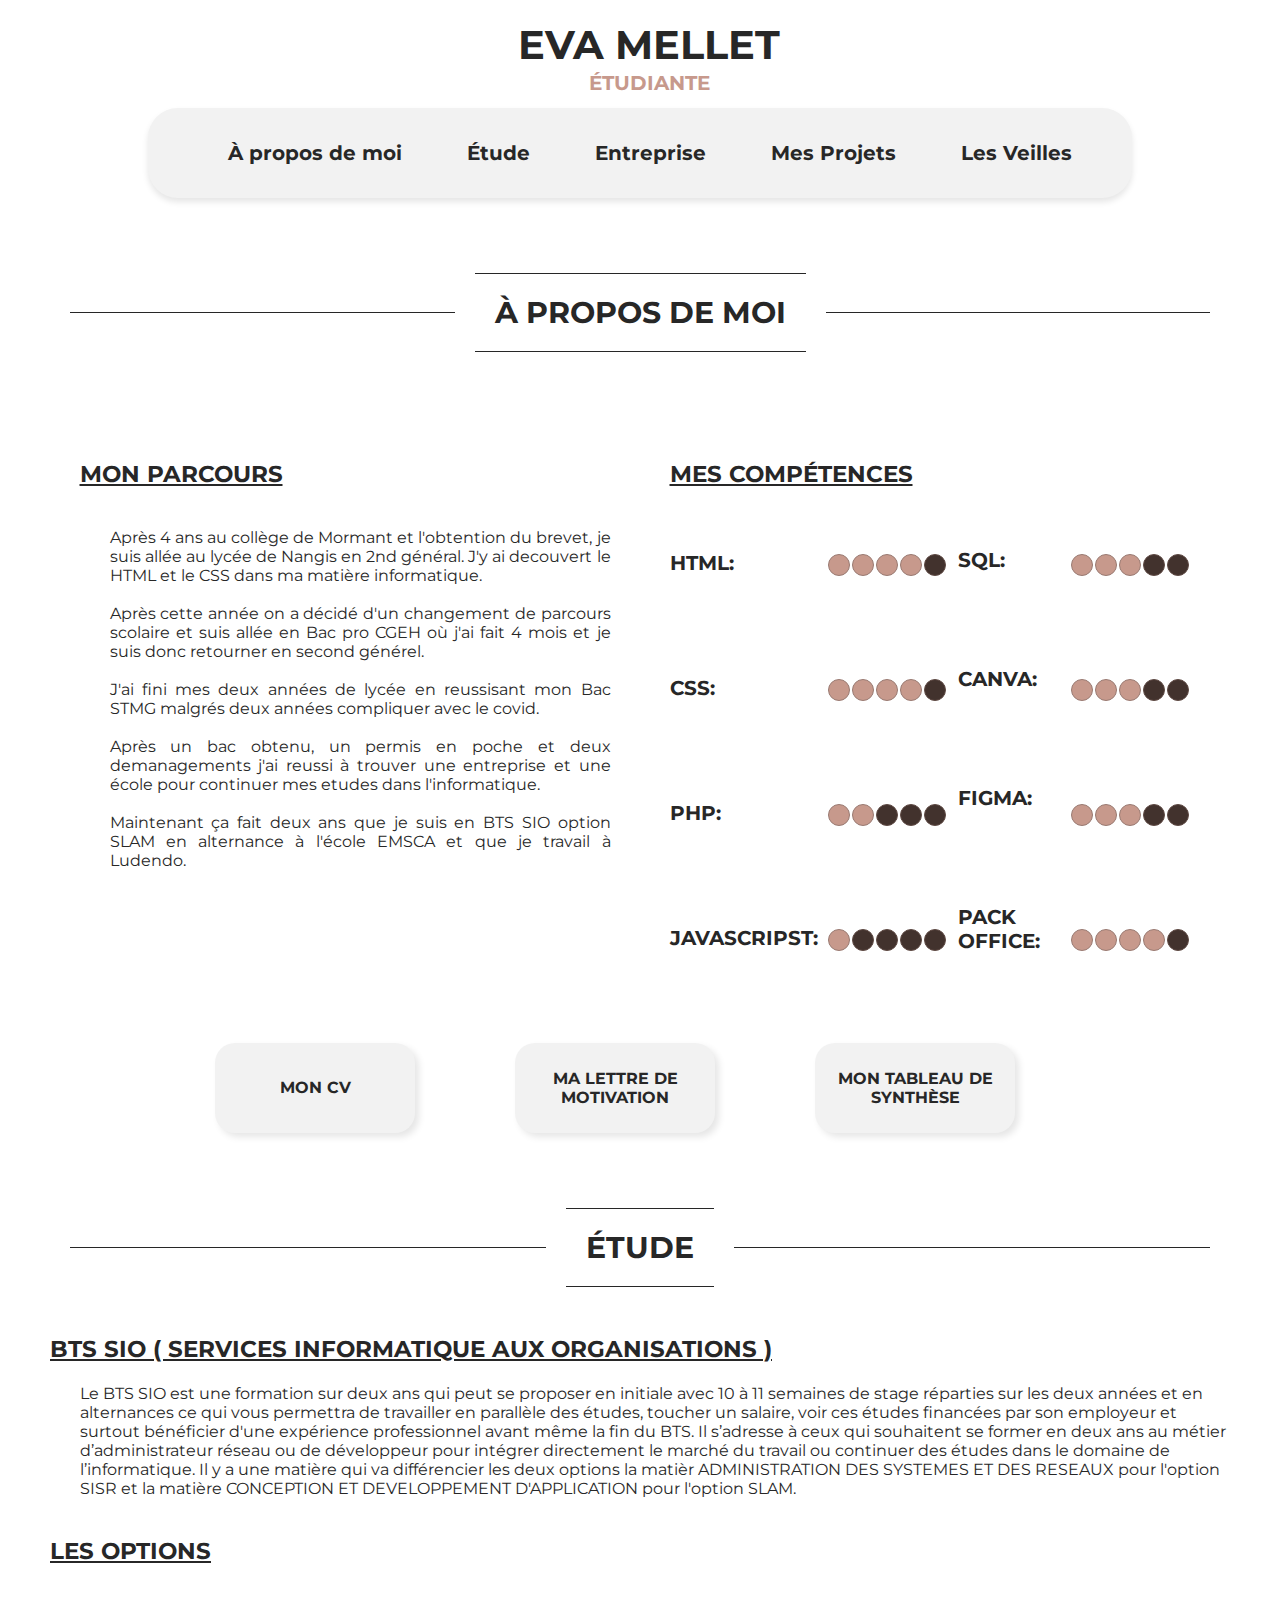
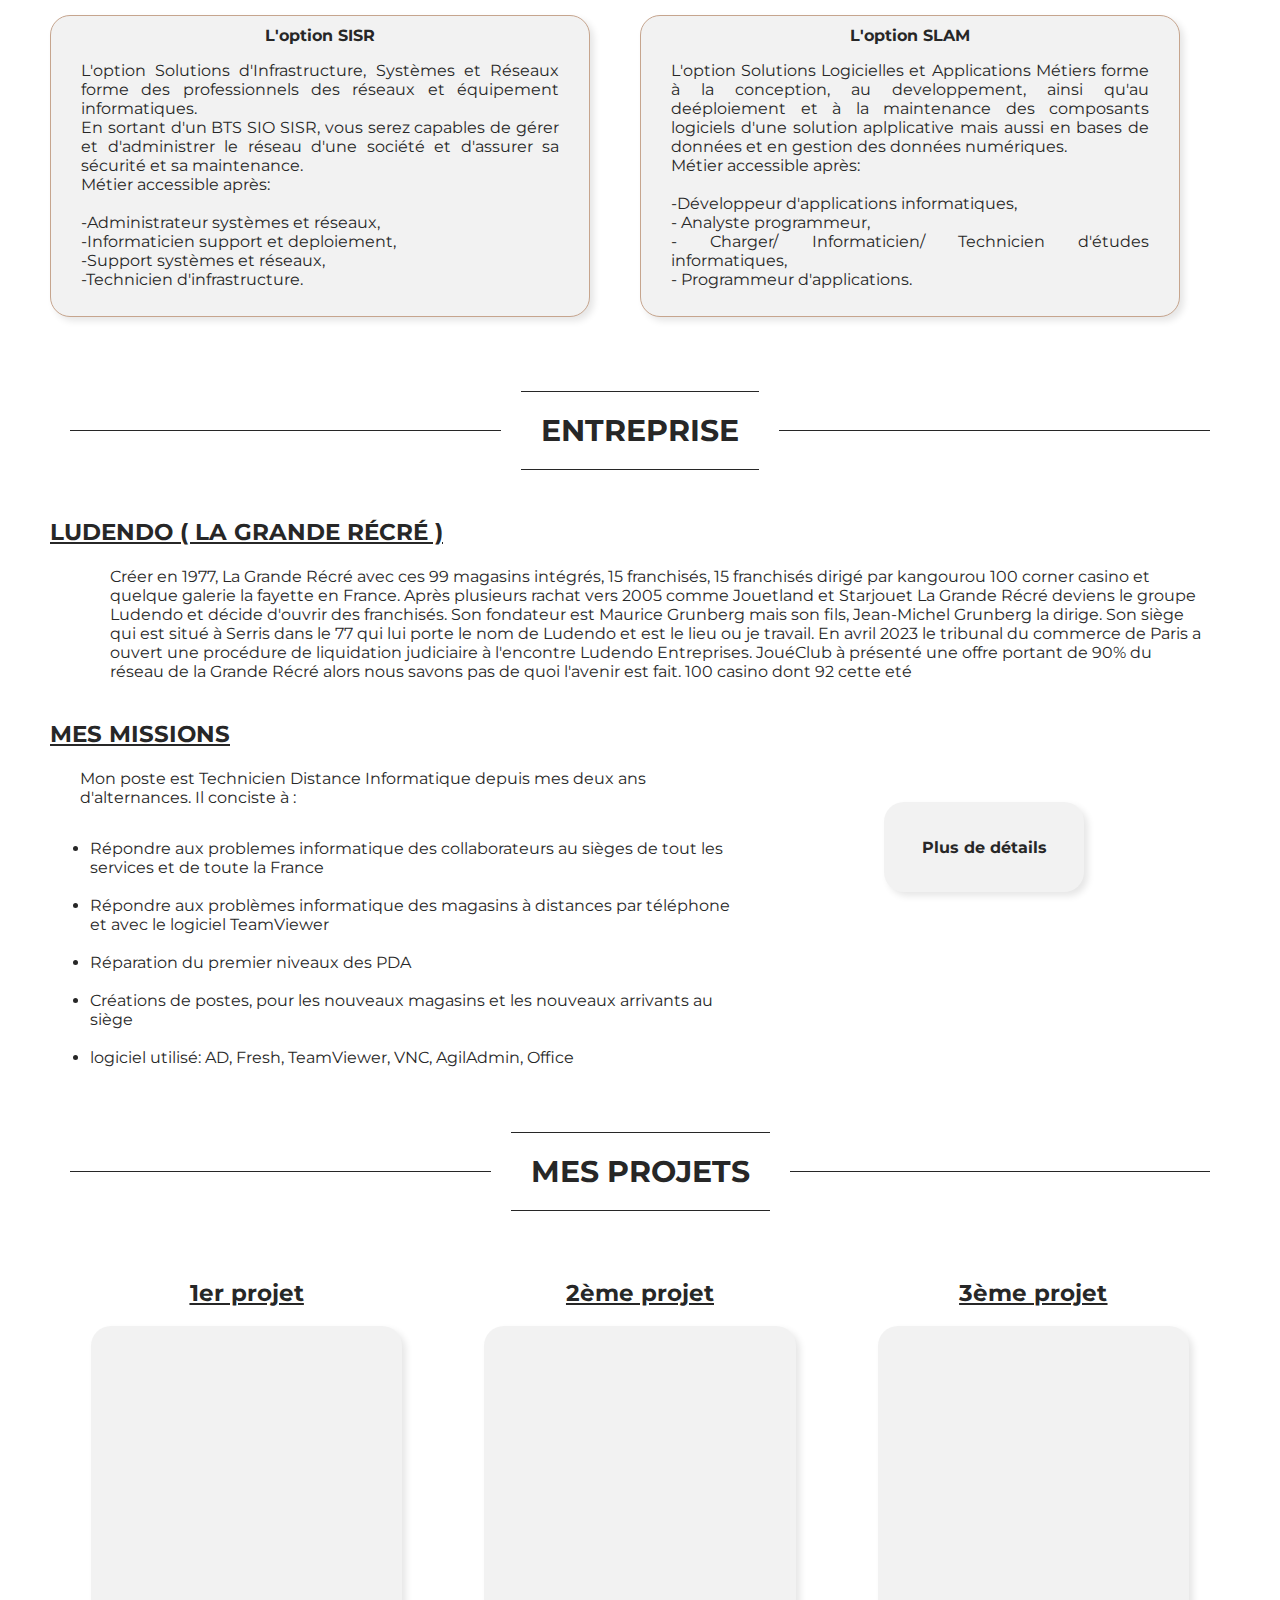
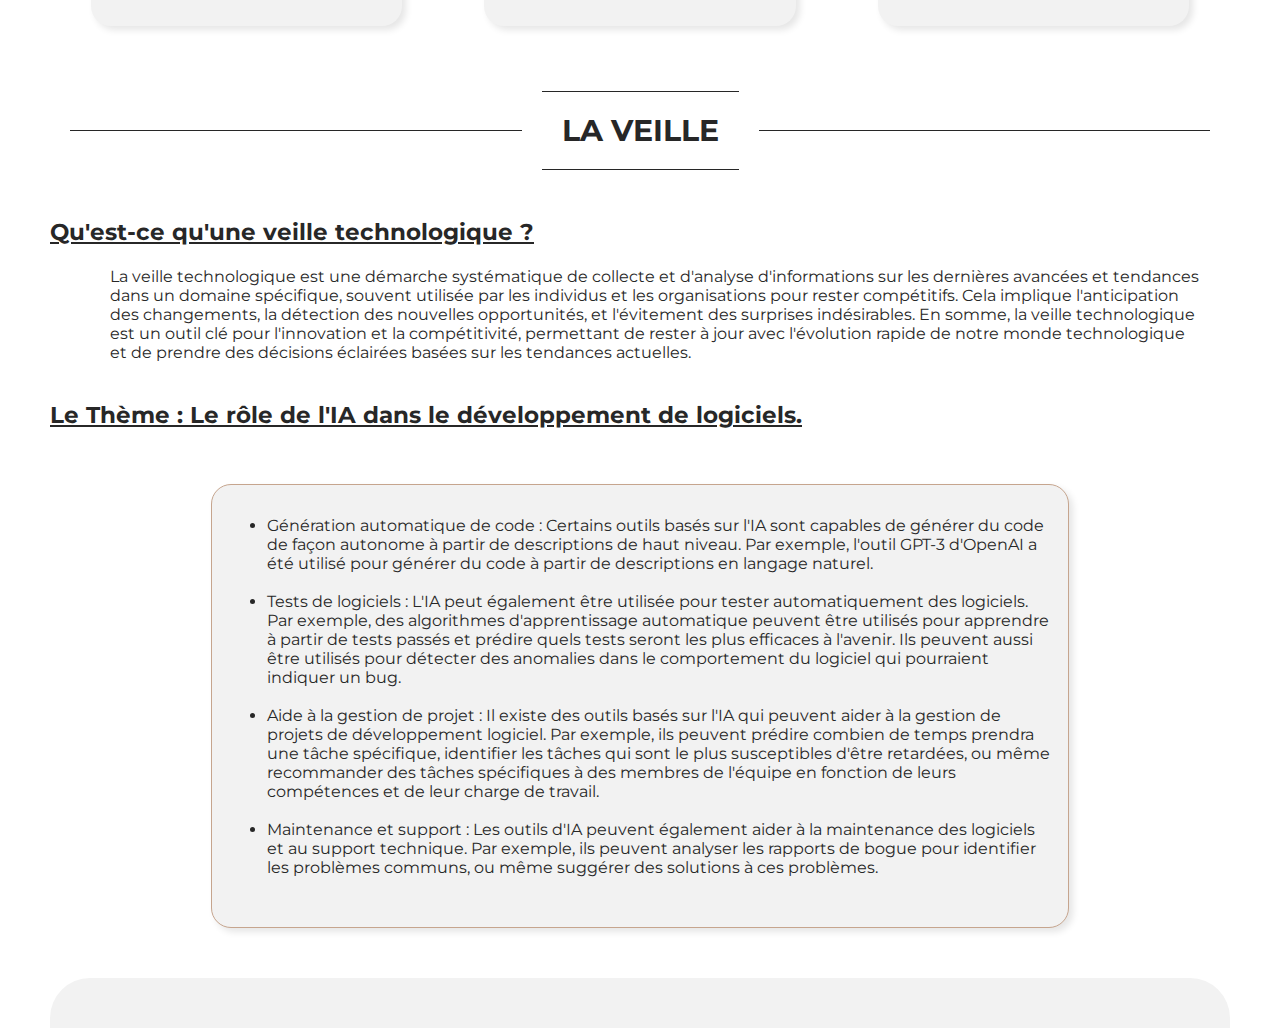
==== index.html @ e9e71e13 "Portfolio" ====
<!DOCTYPE html>
<html lang="en">
<head>
    <meta charset="UTF-8">
    <meta http-equiv="X-UA-Compatible" content="IE=edge">
    <meta name="viewport" content="width=device-width, initial-scale=1.0">
    <link rel="stylesheet" href="css/styles.css">
    <link href="https://fonts.googleapis.com/css2?family=Montserrat&display=swap" rel="stylesheet">
    <title>Portfolio Eva Mellet</title>
</head>
<!-- Mon Header -->
<header>
    
    <div class="pourmaider">
        <div class="imgheader">
            <img class="home" src="Images/imageblanche.png">
        </div>
        <div class="titreheader"> 
            <h1>EVA MELLET</h1>
            <h4>&#201TUDIANTE</h4>
        </div>
        <!-- barre de recherche que je vais surement supprimer 
        <div class="tourbarrederecherche">
            <div class="barrederechercheheader">
                <input type = "text" placeholder="RECHERCHER">
                <button type = "submit" src="images/loupe-noir.png" alt="rechercher"></button>
            </div>
        </div>-->
    </div>

 <!-- NAVIGATION -->
    <nav class="boxnavigation">
        <ul>
            <li><a href="#aproposdemoi">&#192 propos de moi</a></li>
            <li><a href="#etude">&#201tude</a></li>
            <li><a href="#entreprise">Entreprise</a></li>
            <li><a href="#mesprojet">Mes Projets</a></li>
            <li><a href="#veille">Les Veilles</a></li>
        </ul>
    </nav>

</header>

<body>

 <!-- A PROPOS DE MOI -->
     <div class="tache1">
     </div>
    <div class="aproposdemoi" id="aproposdemoi">
        <div class="titreapropos">
            <div class="title-line"></div>
                <h2>&#192 PROPOS DE MOI</h2>
            <div class="title-line"></div>
        </div>
        
        <div class="jesaispas">
            <div class="monparcours">
                <h3>MON PARCOURS</h3>
                <p><br>
                   Après 4 ans au collège de Mormant et l'obtention du brevet, je suis allée au lycée de Nangis en 2nd général. J'y ai decouvert le HTML et le CSS dans ma matière informatique. <br><br>
                   Après cette année on a décidé d'un changement de parcours scolaire et suis allée en Bac pro CGEH où j'ai fait 4 mois et je suis donc retourner en second générel. <br><br>
                   J'ai fini mes deux années de lycée en reussisant mon Bac STMG malgrés deux années compliquer avec le covid. <br><br> Après un bac obtenu, un permis en poche et deux demanagements 
                   j'ai reussi à trouver une entreprise et une école pour continuer mes etudes dans l'informatique. <br><br>
                   Maintenant ça fait deux ans que je suis en BTS SIO option SLAM en alternance à l'école EMSCA et que je travail à Ludendo. <br> <br> 
                </p>
            </div>
            <div class="mescompetences">
                <h3>MES COMP&#201TENCES</h3>
                <div class="mescompetencespoints">
                    <div class="boxrouge">
                        <div class="boxtextecompetence">
                            <div class="boxnomcompetences">
                                <h3>HTML:</h3>
                            </div>  
                            <div class="boxnomcompetences">
                                <h3>CSS:</h3>
                            </div>
                            <div class="boxnomcompetences">
                                <h3>PHP:</h3>
                            </div>
                            <div class="boxnomcompetences">
                                <h3>JAVASCRIPST:</h3>
                            </div>
                        </div>
                        <div class="lesptitspoints">
                            <div class="labarre">
                                <div class="empty"></div>
                                <div class="empty"></div>
                                <div class="empty"></div>
                                <div class="empty"></div>
                                <div class="filled"></div>
                            </div>
                            <div class="labarre">
                                <div class="empty"></div>
                                <div class="empty"></div>
                                <div class="empty"></div>
                                <div class="empty"></div>
                                <div class="filled"></div>
                            </div>
                            <div class="labarre">
                                <div class="empty"></div>
                                <div class="empty"></div>
                                <div class="filled"></div>
                                <div class="filled"></div>
                                <div class="filled"></div>
                            </div>
                            <div class="labarre">
                                <div class="empty"></div>
                                <div class="filled"></div>
                                <div class="filled"></div>
                                <div class="filled"></div>
                                <div class="filled"></div>
                            </div>
                        </div>
                    </div>
                    <div class="boxrouge">
                        <div class="boxtextecompetence">
                            <div class="boxnomcompetences">
                                <h3>SQL:</h3>
                            </div>  
                            <div class="boxnomcompetences">
                                <h3>CANVA:</h3>
                            </div>
                            <div class="boxnomcompetences">
                                <h3>FIGMA:</h3>
                            </div>
                            <div class="boxnomcompetences">
                                <h3>PACK OFFICE:</h3>
                            </div>
                        </div>
                        <div class="lesptitspoints">
                            <div class="labarre">
                                <div class="empty"></div>
                                <div class="empty"></div>
                                <div class="empty"></div>
                                <div class="filled"></div>
                                <div class="filled"></div>
                            </div>
                            <div class="labarre">
                                <div class="empty"></div>
                                <div class="empty"></div>
                                <div class="empty"></div>
                                <div class="filled"></div>
                                <div class="filled"></div>
                            </div>
                            <div class="labarre">
                                <div class="empty"></div>
                                <div class="empty"></div>
                                <div class="empty"></div>
                                <div class="filled"></div>
                                <div class="filled"></div>
                            </div>
                            <div class="labarre">
                                <div class="empty"></div>
                                <div class="empty"></div>
                                <div class="empty"></div>
                                <div class="empty"></div>
                                <div class="filled"></div>
                            </div>
                        </div>
                    </div>
                </div>
            </div>
        </div>
        <div class="bonus">
            <div class="moncv">
                <a href="Liens/CV.pdf" target="_blank">MON CV</a>
            </div>
            <div class="lettredemotivation">
                <a href="Liens/Lettredemotivation.pdf" target="_blank">MA LETTRE DE MOTIVATION</a>
            </div>
            <div class="tableaudesynthese">
                <a href="Liens/tableau_de_synthese_eva_mellet.pdf" target="_blank">MON TABLEAU DE SYNTH&#200SE</a>
            </div>
        </div>
    </div>

 <!-- ETUDE -->
    <div class="etude" id="etude">
        <div class="titreecole" >
            <div class="title-line"></div>
                <h2>&#201TUDE</h2>
            <div class="title-line"></div>
        </div>
        <div class="btssio">
            <div class="btssiotexte">
                <h3>BTS SIO ( SERVICES INFORMATIQUE AUX ORGANISATIONS )</h3>
                <p>Le BTS SIO est une formation sur deux ans qui peut se proposer en initiale avec 10 à 11 semaines de stage réparties sur les deux années et en alternances ce qui vous permettra 
                    de travailler en parallèle des études, toucher un salaire, voir ces études financées par son employeur et surtout bénéficier d'une expérience professionnel avant 
                    même la fin du BTS. Il s’adresse à ceux qui souhaitent se former en deux ans au métier d’administrateur réseau ou de développeur pour intégrer directement le marché 
                    du travail ou continuer des études dans le domaine de l’informatique. Il y a une matière qui va différencier les deux options la matièr ADMINISTRATION DES SYSTEMES ET DES RESEAUX
                    pour l'option SISR et la matière CONCEPTION ET DEVELOPPEMENT D'APPLICATION pour l'option SLAM. </p> 
            </div>
        
            <h3>LES OPTIONS</h3>
            <div class="lesoptions">
                <div class="option">
                    <a href="#">L'option SISR</a>
                        <p>L'option Solutions d'Infrastructure, Systèmes et Réseaux forme des professionnels des réseaux et équipement informatiques.<br> En sortant d'un BTS SIO SISR, 
                        vous serez capables de gérer et d'administrer le réseau d'une société et d'assurer sa sécurité et sa maintenance. <br>
                        Métier accessible après: <br> <br> -Administrateur systèmes et réseaux,<br> -Informaticien support et deploiement, <br>-Support systèmes et réseaux, <br>-Technicien d'infrastructure.</p>
                </div>
                <div class="option">
                    <a href="#">L'option SLAM</a>
                        <p>L'option Solutions Logicielles et Applications Métiers forme à la conception, au developpement, ainsi qu'au deéploiement et à la maintenance des composants logiciels
                            d'une solution aplplicative mais aussi en bases de données et en gestion des données numériques. <br>
                            Métier accessible après: <br> <br> -Développeur d'applications informatiques, <br> - Analyste programmeur, <br> - Charger/ Informaticien/ Technicien d'études informatiques, 
                            <br> - Programmeur d'applications. <br>
                        </p>
                </div>
            </div>
        </div>
    </div>

 <!-- ENTREPRISE -->
    <div class="entreprise" id="entreprise">
        <div class="titreentreprise">
            <div class="title-line"></div>
                <h2>ENTREPRISE</h2>
            <div class="title-line"></div>
        </div>
        <div class="presentationentreprise">
            <h3>LUDENDO  <a href="#">( LA GRANDE R&#201CR&#201 )</a></h3>
            <div class="pourp">
                <p>Créer en 1977, La Grande Récré  avec ces 99 magasins intégrés, 15 franchisés, 15 franchisés dirigé par kangourou 100 corner casino et quelque galerie la fayette en France. Après plusieurs rachat vers 2005 comme Jouetland et Starjouet
                    La Grande Récré deviens le groupe Ludendo et décide d'ouvrir des franchisés. Son fondateur est Maurice Grunberg mais son fils, Jean-Michel Grunberg la dirige. 
                    Son siège qui est situé à Serris dans le 77 qui lui porte le nom de Ludendo et est le lieu ou je travail. En avril 2023 le tribunal du commerce de Paris a ouvert une procédure
                    de liquidation judiciaire à l'encontre Ludendo Entreprises. JouéClub à présenté une offre portant de 90% du réseau de la Grande Récré alors nous savons pas de quoi l'avenir est fait.
                    100 casino dont 92 cette eté
                    </p>
            </div>
            <div class="missions">
                <div class="ecrit">
                    <h3> MES MISSIONS </h3>
                    <P> Mon poste est Technicien Distance Informatique depuis mes deux ans d'alternances. Il conciste à : </P>
                    <ul>
                        <li>Répondre aux problemes informatique des collaborateurs au sièges de tout les services et de toute la France</li><br>
                        <li>Répondre aux problèmes informatique des magasins à distances par téléphone et avec le logiciel TeamViewer</li><br>
                        <li>Réparation du premier niveaux des PDA</li><br>
                        <li>Créations de postes, pour les nouveaux magasins et les nouveaux arrivants au siège</li><br>
                        <li>logiciel utilisé: AD, Fresh, TeamViewer, VNC, AgilAdmin, Office </li>
                    </ul>
                </div>
                <div class="documents">
                    <div class="bouton">
                        <a href="#" target="_blank">Plus de détails</a>
                    </div>
                </div>
            </div>
        </div>
    </div>

 <!-- MES PROJETS -->
    <div class="mesprojet" id="mesprojet">
        <div class="titreprojets">
            <div class="title-line"></div>
                <h2>MES PROJETS</h2>
            <div class="title-line"></div>
        </div>
        <!-- mes boites -->
        <div class="mesprojets">
            <div class="premier">
                <div class="texte">
                    <h3>1er projet</h3>
                </div>
                <div class="projet"></div>
            </div>
            <div class="deuxieme">
                <div class="texte">
                    <h3>2ème projet</h3>
                </div>
                <div class="projet"></div>
            </div>
            <div class="troisieme">
                <div class="texte">
                    <h3>3ème projet</h3></div>
                <div class="projet"></div>
            </div>
        </div>
    </div>

 <!-- VEILLE TECHNOLOGIQUE -->
    <div class="veille" id="veille">
        <div class="titreveille">
            <div class="title-line"></div>
                <h2>LA VEILLE</h2>
            <div class="title-line"></div>
        </div>
        <div class="veilletechnologique">
            <h3>Qu'est-ce qu'une veille technologique ? </h3>
            <div class="pourp">
                <p>La veille technologique est une démarche systématique de collecte et d'analyse d'informations sur les dernières avancées et tendances dans un domaine spécifique, souvent 
                    utilisée par les individus et les organisations pour rester compétitifs. Cela implique l'anticipation des changements, la détection des nouvelles opportunités, et l'évitement 
                    des surprises indésirables. En somme, la veille technologique est un outil clé pour l'innovation et la compétitivité, permettant de rester à jour avec l'évolution 
                    rapide de notre monde technologique et de prendre des décisions éclairées basées sur les tendances actuelles.
                </p>
            </div>
            <h3>Le Thème : Le rôle de l'IA dans le développement de logiciels.</h3>
            <div class="meslistes">
                <ul style="list-style: disc">
                    <li>Génération automatique de code : Certains outils basés sur l'IA sont capables de générer du code de façon autonome à partir de descriptions de haut niveau. 
                        Par exemple, l'outil GPT-3 d'OpenAI a été utilisé pour générer du code à partir de descriptions en langage naturel.  </li><br>
                    <li>Tests de logiciels : L'IA peut également être utilisée pour tester automatiquement des logiciels. Par exemple, des algorithmes d'apprentissage automatique peuvent 
                        être utilisés pour apprendre à partir de tests passés et prédire quels tests seront les plus efficaces à l'avenir. Ils peuvent aussi être utilisés pour détecter des 
                        anomalies dans le comportement du logiciel qui pourraient indiquer un bug.</li><br>
                    <li>Aide à la gestion de projet : Il existe des outils basés sur l'IA qui peuvent aider à la gestion de projets de développement logiciel. Par exemple, 
                        ils peuvent prédire combien de temps prendra une tâche spécifique, identifier les tâches qui sont le plus susceptibles d'être retardées, ou même recommander des tâches 
                        spécifiques à des membres de l'équipe en fonction de leurs compétences et de leur charge de travail.</li><br>
                    <li>Maintenance et support : Les outils d'IA peuvent également aider à la maintenance des logiciels et au support technique. Par exemple, ils peuvent analyser les 
                        rapports de bogue pour identifier les problèmes communs, ou même suggérer des solutions à ces problèmes.</li><br> 
                </ul>
            </div>
        </div>
    </div>
</body>
<footer>
    <div class="pourlefooter">
        
    </div>
</footer>
</html>
---- css/styles.css ----
body{
    margin-left: 50px;
    margin-right: 50px;
}
html {
    scroll-behavior: smooth;
  }
  
/* HEADER */
header{
    display: flex;
    background-color:white;
    width: 100%;
    height: 15%;
    justify-content: space-between;
    align-items: center;
    flex-direction: column;
}
.pourmaider{
    display: flex;
    flex-direction: row;
    width: 100%;
    height: 80px;
}
.home{
    display: flex;
    width: 50px;
    height: 50px;
    align-items: center;
}
.imgheader{
    display: flex;
    width: 33%;
    height: 100%;
    background-color: white;
    padding-left: 15px;
    align-items: center;
}
.titreheader{
    display: flex;
    width: 33%;
    height: 100%;
    background-color: white;
    justify-content: center;
    align-items: center;
    flex-direction: column;
}
.titreheader h1{
    font-size: 40px;
    color: #272727;
    font-family: 'Montserrat', sans-serif;
    margin-top: 45px;
}
.boxnavigation a{
    font-size: 20px;
    font-family: 'Montserrat', sans-serif;
}

/*BARRE DE RECHERCHE
.tourbarrederecherche{
    display: flex;
    width: 33%;
    background-color: white;
    justify-content: end;
}
.barrederechercheheader{
    display: flex;
    align-items: center;
    background-color: #f2f2f2;
    border-radius: 15px;
    padding: 10px;
    margin: 20px;
    width: 300px;
    height: 25px; 
}
.barrederechercheheader input[type="text"] {
    flex: 1;
    border: none;
    border-radius: 50px;
    padding: 10px;
    margin-right: 10px;
    font-family: 'Montserrat', sans-serif;
}
.barrederechercheheader button[type="submit"] {
    background-image: url(loupe-noir.png);
    background-size: cover;
    border: none;
    color: #fff;
    width: 30px;
    height: 30px;
    cursor: pointer; 
}*/

/* BARRE NAVIGATION*/
.boxnavigation {
    display: flex;
    justify-content: center;
    align-items: center;
    background-color: #f2f2f2;
    border-radius: 30px;
    box-shadow: 0px 4px 6px rgba(0, 0, 0, 0.1);
    padding: 20px;
    height: 50px;
    width: 80%;
    margin: auto;
    margin-top: 20px;
}
.boxnavigation ul {
    list-style: none;
    display: flex;
    justify-content: space-between;
    align-items: center;
    width: 100%;
}  
.boxnavigation li{
    display: inline-block;
    margin-right: 20px;
    position: relative;
}
.boxnavigation a {
    color: #272727;
    text-decoration: none;
    font-weight: bold;
    padding: 10px 20px;
    border-radius: 10px;
    transition: all 0.3s ease;
    font-family: 'Montserrat', sans-serif;
}  
.boxnavigation a:hover {
    background-color: #C6A58E;
    color: #fff;
}
  
/* POUR LE TITRE AVEC LES LIGNES */
.title-line {
    flex: 1;
    height: 1px;
    background-color: #272727;
    margin: 0 20px;
    position: relative;
}

/*EN GENERAL*/
h5{
    display: flex;
    font-size: 15px
}
h4{
    display: flex;
    margin-top: -25px;
    font-size: 20px;
    color:#C7998C ;
    font-family: 'Montserrat', sans-serif;
}
h3{
    font-size: 23px;
    margin-bottom: 5px;
    text-decoration: underline;
    color: #272727;
    font-family: 'Montserrat', sans-serif;
}
h2 {
    font-size: 30px;
    font-weight: bold;
    text-align: center;
    border-top: 1.5px solid #272727;
    border-bottom: 1.5px solid #272727;
    padding: 20px;
    color: #272727;
    font-family: 'Montserrat', sans-serif;
}
p {
    display: flex;
    color: #272727;
    margin-left: 30px;
    font-family: 'Montserrat', sans-serif;
}

ul{
    display: flex;
    color: #272727;
    font-family: 'Montserrat', sans-serif;    
    list-style: disc;

}
/*A Propos de moi*/
.jesaispas{
    display: flex;
    justify-content: space-around;
    margin-top: 60px;
}
.titreapropos {
    display: flex;
    background-color: rgb(255, 255, 255);
    flex-direction: row;
    justify-content: center;
    align-items: center;
    margin-top: 50px;
    margin-bottom: 0px;
}
.monparcours{
    display: flex;
    background-color: rgb(255, 255, 255);
    flex-direction: column;
    width: 45%;
    text-align: justify;
}
/*MES COMPETENCES*/
.mescompetences{
    display: flex;
    background-color: rgb(255, 255, 255);
    flex-direction: column;
    width: 45%;
}
.mescompetencespoints{
    display: flex;
    flex-direction: row;
    background-color: white;
}
.boxrouge {
    display: flex;  
    background-color: white;
    width: 80%;
    height: 500px;
    justify-content: center;
    flex-direction: row;
}
.boxtextecompetence{
    display: flex;
    background-color: white;
    flex-direction: column;
    justify-content: space-around;
}
.boxnomcompetences{
    display: flex;
    background-color: rgb(255, 255, 255);    
}
.boxnomcompetences h3{
    display: flex;
    font-size: 20px;
    text-decoration: none;
}
.lesptitspoints {
    display: flex;
    background-color: white;
    flex-direction: column;
    justify-content: space-around;
    margin-left: 10px;

}
.labarre{
    display: flex;
    background-color: white;  
    padding-top: 20px;
    padding-right: 10px;
}
.empty{
    width: 20px;
    height: 20px;
    border-radius: 50%;
    background-color: #C7998C;
    border: #997a72 solid 1px;
    margin-right: 2px;
}
.filled {
    width: 20px;
    height: 20px;
    border-radius: 50%;
    background-color: #42322d;
    border: #5f4a44 solid 1px;
    margin-right: 2px;
}
  
/* Mon CV et Ma Lettre de motivation */
.bonus{
    display: flex;
    background-color: white;
    justify-content: center;
    margin-top: 50px;
}
.bonus a{
    display: flex;
    text-decoration: none;
    color: #272727;
    font-weight: bold;
    font-family: 'Montserrat', sans-serif;
}
.moncv{
    display: flex;
    background-color:#f2f2f2 ;
    width: 200px;
    height: 90px;
    border-radius: 20px;    
    justify-content: center;
    align-items: center;
    margin-right: 50px;
    transition: all 0.2s ease;
    box-shadow: 4px 4px 7px rgba(0, 0, 0, 0.1);
}
.moncv:hover{
    border: #C6A58E solid 4px;
    box-sizing: border-box;
}
.lettredemotivation{
    display: flex;
    background-color:#f2f2f2 ;
    width: 200px;
    height: 90px;
    border-radius: 20px;    
    text-align: center;
    align-items: center;
    margin-left: 50px;
    margin-right: 50px;
    transition: all 0.2s ease;
    box-shadow: 4px 4px 7px rgba(0, 0, 0, 0.1);

}
.lettredemotivation:hover{
    border: #C6A58E solid 4px;
    box-sizing: border-box;
}
.tableaudesynthese{
    display: flex;
    background-color:#f2f2f2 ;
    width: 200px;
    height: 90px;
    border-radius: 20px;    
    text-align: center;
    align-items: center;
    margin-left: 50px;
    margin-right: 50px;
    transition: all 0.2s ease;
    box-shadow: 4px 4px 7px rgba(0, 0, 0, 0.1);

}
.tableaudesynthese:hover{
    border: #C6A58E solid 4px;
    box-sizing: border-box;
}

/*ECOLE*/
.titreecole {
    display: flex;
    background-color: rgb(255, 255, 255);
    flex-direction: row;
    justify-content: center;
    align-items: center;
    margin-top: 50px;
    margin-bottom: 0px;
}
.btssiotexte{
    display: flex;
    background-color: white;
    flex-direction: column;
}
/* Les options du bts sio */
.lesoptions{
    display: flex;
    background-color: white;
    margin-top: 50px;
}
.option{
    display: flex;
    background-color:#f2f2f2 ;
    align-items: center;
    justify-content: center;
    flex-direction: column;
    width: 70%;
    height: 300px;
    border-radius: 20px;    
    margin-right: 50px;
    border: 1px solid #C6A58E;
    box-shadow: 4px 4px 7px rgba(0, 0, 0, 0.1);

}
.option a{
    display: flex;
    text-decoration: none;
    color: #272727;
    font-weight: bold;
    font-family: 'Montserrat', sans-serif;


}
.option p{
    display: flex;
    text-decoration: none;
    text-align: justify;
    margin-right: 30px;
}



/*ENTREPRISE*/
.titreentreprise {
    display: flex;
    background-color: rgb(255, 255, 255);
    flex-direction: row;
    justify-content: center;
    align-items: center;
    margin-top: 50px;
    margin-bottom: 0px;
}

.titreentreprise a{
    display: flex;
}
.presentationentreprise{
    display: flex;
    background-color: white;
    flex-direction: column;
}
.presentationentreprise ul{
    display: flex;
    flex-direction: column;
}
.presentationentreprise a{
    text-decoration: none;
    color: #272727;
    font-family: 'Montserrat', sans-serif;


}
.presentationentreprise a:hover{
    text-decoration: underline;
    color:#C6A58E ;
    transition: all 0.3s ease;
}

.missions{
    display: flex;
    background-color: white;
    flex-direction: row;
    height: 300px;
}
.ecrit{
    display: flex;
    background-color: white;
    flex-direction: column;
    width: 70%;
}

.documents{
    display: flex;
    background-color: white;
    width: 50%;
    height: 100%;
    align-items: center;
    justify-content: center;
}
.bouton{
    display: flex;
    background-color: #f2f2f2 ;
    width: 200px;
    height: 90px;
    border-radius: 20px;
    justify-content: center;
    align-items: center;
    box-shadow: 4px 4px 7px rgba(0, 0, 0, 0.1);
}
.bouton a{
    display: flex;
    text-decoration: none;
    color: #272727;
    font-weight: bold;
    font-family: 'Montserrat', sans-serif;
    width: 70%;
    height: 50%;
    border-radius: 10px;
    justify-content: center;
    align-items: center;
}
.bouton a:hover{
    background-color: #C6A58E;
    color: #fff;
}
.pourp a{
    text-decoration: none;
    color: #272727;
    margin-left: 30px;
    font-family: 'Montserrat', sans-serif;

}
.pourp a:hover{
    color:#C6A58E ;
    transition: all 0.3s ease;

}

/* MES PROJETS*/
.titreprojets {
    display: flex;
    background-color: rgb(255, 255, 255);
    flex-direction: row;
    justify-content: center;
    align-items: center;
    margin-top: 110px;
    margin-bottom: 0px;
}
.mesprojets{
    display: flex;
    background-color: white;
    width: 100%; /*largeur*/
    height: 450px;/*hauteur*/
    justify-content: space-around;
    align-items: center;
    margin-top: -20px;
}
.premier{
    display: flex;
    background-color: white;
    width: 33%;
    height: 90%;
    flex-direction: column;
    align-items: center;
    justify-content: center;
    
}
.texte{
    display: flex;
    background-color: white;
    width: 80%;
    height: 60px;
    margin-bottom: 10px;
    justify-content: center;
    font-size: 30px;
    text-decoration:underline ;
    color: #272727;
}
.projet{
    display: flex;
    background-color: #f2f2f2;
    width: 80%;
    height: 300px;
    border-radius: 20px;
    transition: all 0.2s ease;
    box-shadow: 4px 4px 7px rgba(0, 0, 0, 0.1);

}
.projet:hover{
    border: #C6A58E solid 4px;
    box-sizing: border-box;
}
.deuxieme{
    display: flex;
    background-color: white;
    width: 33%;
    height: 90%;
    flex-direction: column;
    align-items: center;
    justify-content: center;
}
.troisieme{
    display: flex;
    background-color: white;
    width: 33%;
    height: 90%;
    flex-direction: column;
    align-items: center;
    justify-content: center;
}


/* MA VEILLE*/
.titreveille {
    display: flex;
    background-color: rgb(255, 255, 255);
    flex-direction: row;
    justify-content: center;
    align-items: center;
    margin-top: px;
    margin-bottom: 0px;
}
.veilletechnologique{
    display: flex;
    flex-direction: column;
}
.pourp{
    display: flex;
    width: 95%;
    margin-left: auto;
    margin-right: auto
}

.meslistes{
    display: flex;
    background-color: #f2f2f2;
    width: 70%;
    border-radius: 20px;
    margin-top: 50px;
    margin-bottom: 50px;
    margin-left: auto;
    margin-right: auto;
    padding: 15px;
    border: 1px solid #C6A58E;
    box-shadow: 4px 4px 7px rgba(0, 0, 0, 0.1);

}

.meslistes ul{
    display: flex;
    flex-direction: column;

}

/*Footer */

.pourlefooter{
    display: flex;
    background-color: #f2f2f2;
    width: 100%;
    height: 50px;
    border-radius: 40px 40px 0% 0%;
}
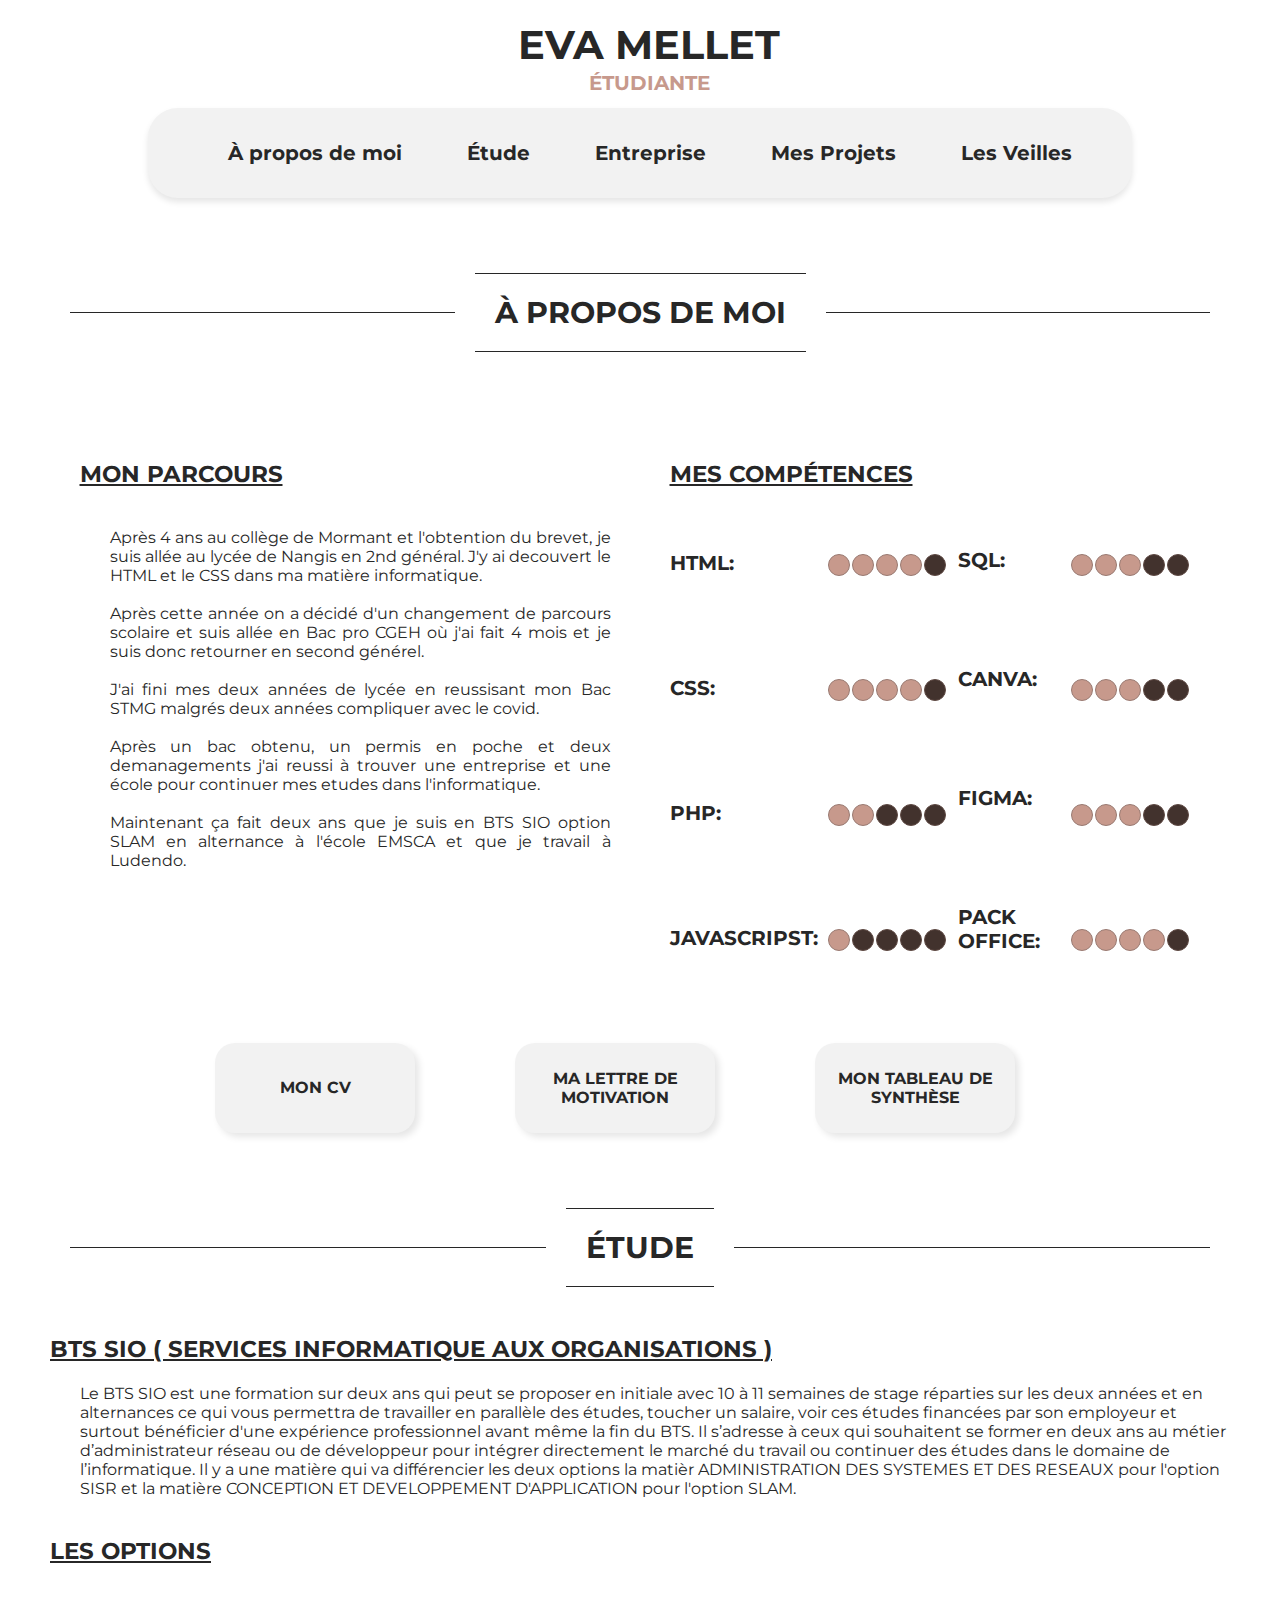
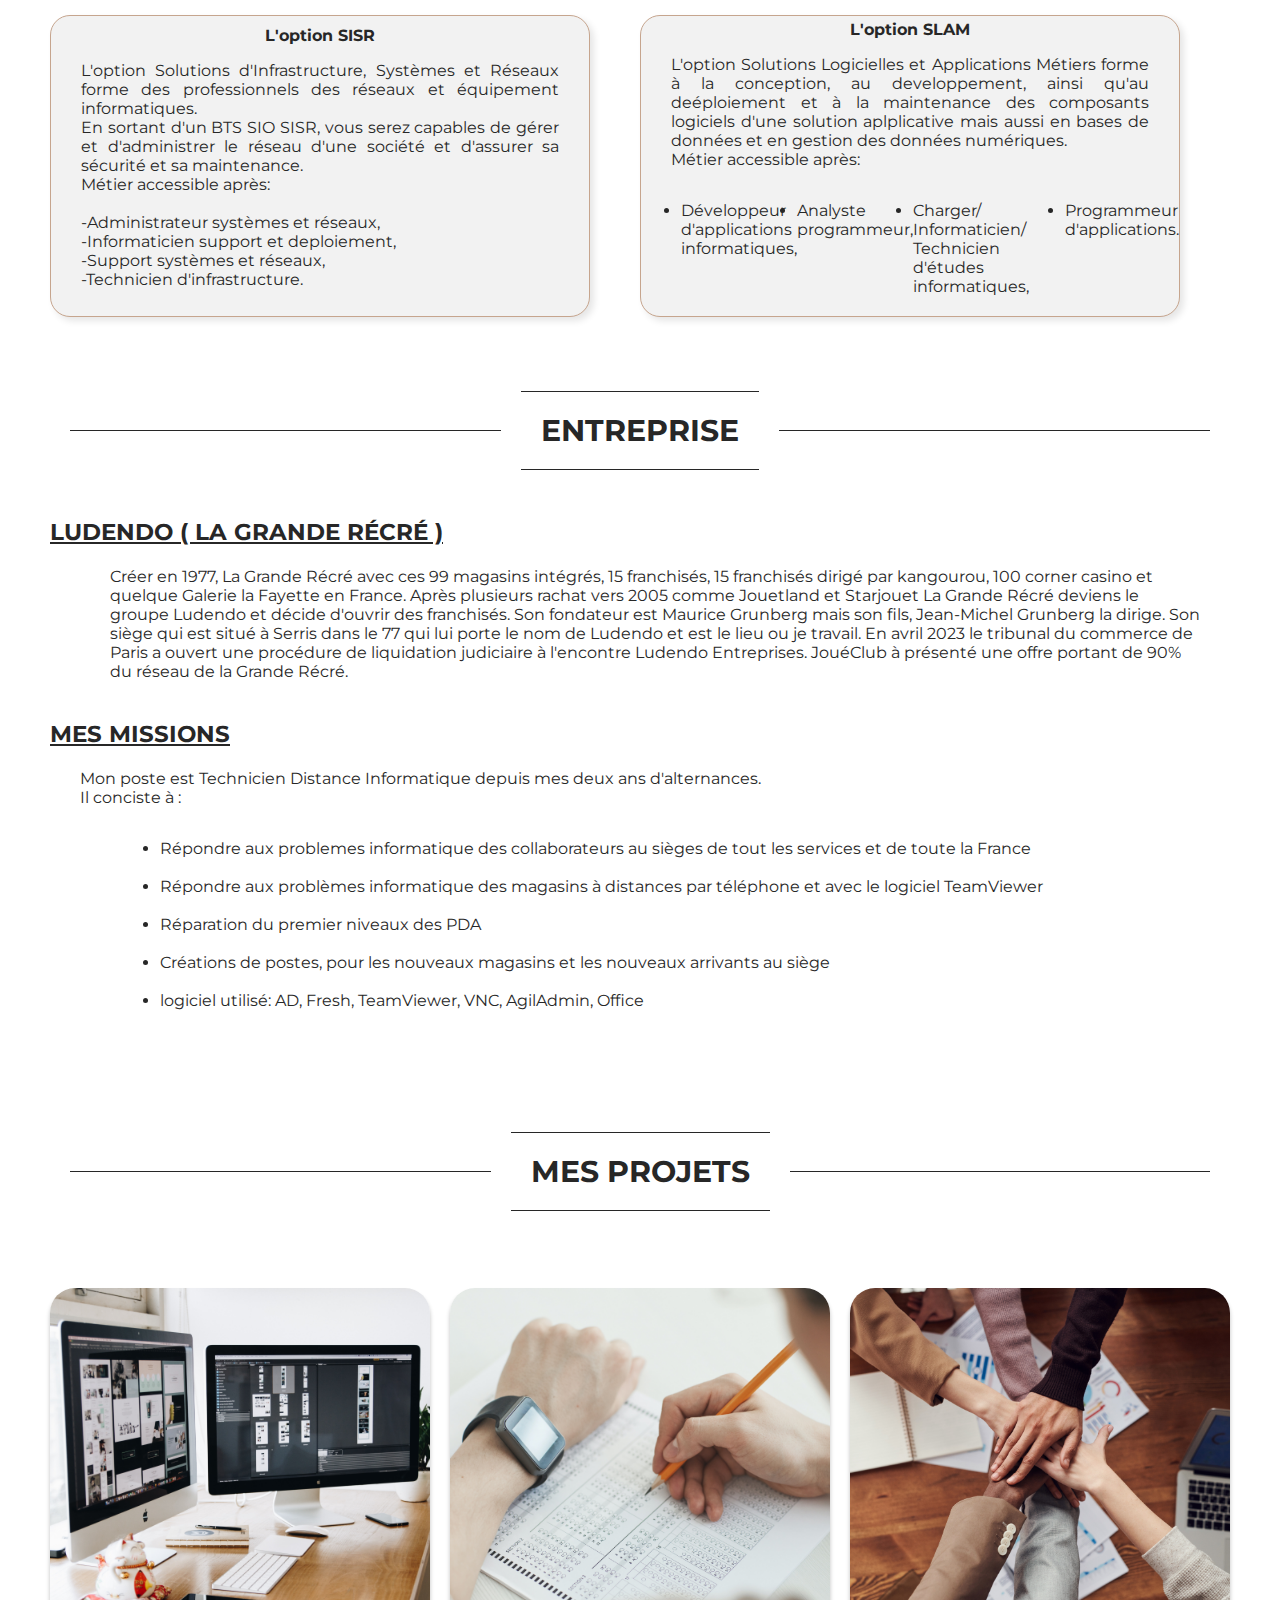
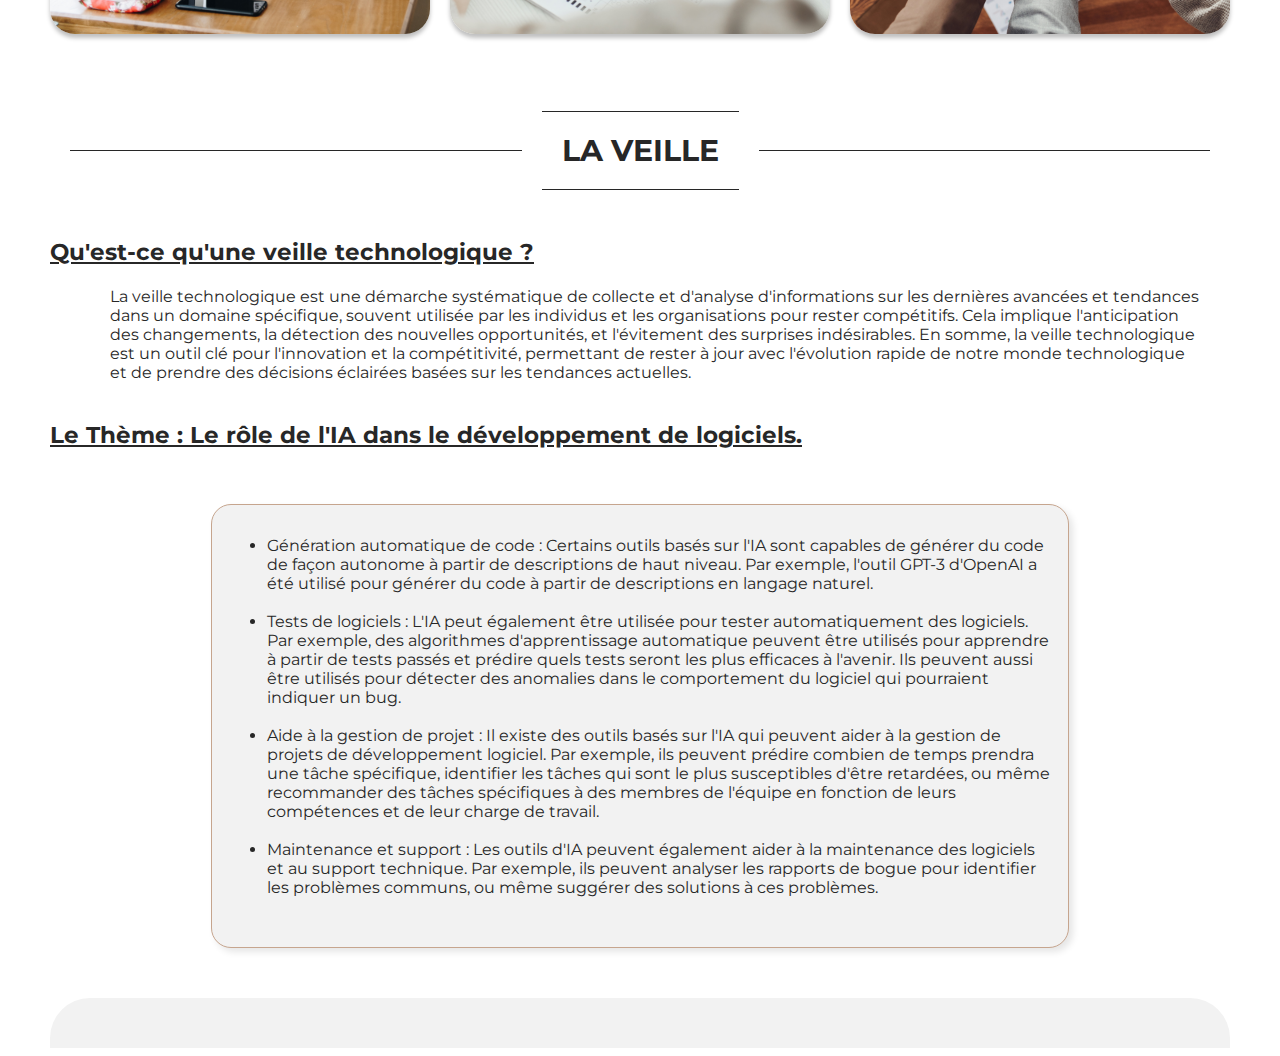
==== commit 6c983267: "Portfolio" ====
--- a/index.html
+++ b/index.html
@@ -203,10 +203,16 @@
                 <div class="option">
                     <a href="#">L'option SLAM</a>
                         <p>L'option Solutions Logicielles et Applications Métiers forme à la conception, au developpement, ainsi qu'au deéploiement et à la maintenance des composants logiciels
-                            d'une solution aplplicative mais aussi en bases de données et en gestion des données numériques. <br>
-                            Métier accessible après: <br> <br> -Développeur d'applications informatiques, <br> - Analyste programmeur, <br> - Charger/ Informaticien/ Technicien d'études informatiques, 
-                            <br> - Programmeur d'applications. <br>
+                            d'une solution aplplicative mais aussi en bases de données et en gestion des données numériques. <br> Métier accessible après: <br>
                         </p>
+                        <div class="optionliste">
+                            <ul>
+                                <li>Développeur d'applications informatiques,</li>
+                                <li>Analyste programmeur,</li>
+                                <li>Charger/ Informaticien/ Technicien d'études informatiques,</li>
+                                <li>Programmeur d'applications. </li>
+                            </ul>
+                        </div>       
                 </div>
             </div>
         </div>
@@ -220,30 +226,26 @@
             <div class="title-line"></div>
         </div>
         <div class="presentationentreprise">
-            <h3>LUDENDO  <a href="#">( LA GRANDE R&#201CR&#201 )</a></h3>
+            <h3>LUDENDO  <a href="https://www.lagranderecre.fr" target="_blank">( LA GRANDE R&#201CR&#201 )</a></h3>
             <div class="pourp">
-                <p>Créer en 1977, La Grande Récré  avec ces 99 magasins intégrés, 15 franchisés, 15 franchisés dirigé par kangourou 100 corner casino et quelque galerie la fayette en France. Après plusieurs rachat vers 2005 comme Jouetland et Starjouet
+                <p>Créer en 1977, La Grande Récré  avec ces 99 magasins intégrés, 15 franchisés, 15 franchisés dirigé par kangourou, 100 corner casino et quelque Galerie la Fayette en France. Après plusieurs rachat vers 2005 comme Jouetland et Starjouet
                     La Grande Récré deviens le groupe Ludendo et décide d'ouvrir des franchisés. Son fondateur est Maurice Grunberg mais son fils, Jean-Michel Grunberg la dirige. 
                     Son siège qui est situé à Serris dans le 77 qui lui porte le nom de Ludendo et est le lieu ou je travail. En avril 2023 le tribunal du commerce de Paris a ouvert une procédure
-                    de liquidation judiciaire à l'encontre Ludendo Entreprises. JouéClub à présenté une offre portant de 90% du réseau de la Grande Récré alors nous savons pas de quoi l'avenir est fait.
-                    100 casino dont 92 cette eté
+                    de liquidation judiciaire à l'encontre Ludendo Entreprises. JouéClub à présenté une offre portant de 90% du réseau de la Grande Récré.
                     </p>
             </div>
             <div class="missions">
                 <div class="ecrit">
                     <h3> MES MISSIONS </h3>
-                    <P> Mon poste est Technicien Distance Informatique depuis mes deux ans d'alternances. Il conciste à : </P>
-                    <ul>
-                        <li>Répondre aux problemes informatique des collaborateurs au sièges de tout les services et de toute la France</li><br>
-                        <li>Répondre aux problèmes informatique des magasins à distances par téléphone et avec le logiciel TeamViewer</li><br>
-                        <li>Réparation du premier niveaux des PDA</li><br>
-                        <li>Créations de postes, pour les nouveaux magasins et les nouveaux arrivants au siège</li><br>
-                        <li>logiciel utilisé: AD, Fresh, TeamViewer, VNC, AgilAdmin, Office </li>
-                    </ul>
-                </div>
-                <div class="documents">
-                    <div class="bouton">
-                        <a href="#" target="_blank">Plus de détails</a>
+                    <P> Mon poste est Technicien Distance Informatique depuis mes deux ans d'alternances. <br>Il conciste à : </P>
+                    <div class="decale">
+                        <ul>
+                            <li>Répondre aux problemes informatique des collaborateurs au sièges de tout les services et de toute la France</li><br>
+                            <li>Répondre aux problèmes informatique des magasins à distances par téléphone et avec le logiciel TeamViewer</li><br>
+                            <li>Réparation du premier niveaux des PDA</li><br>
+                            <li>Créations de postes, pour les nouveaux magasins et les nouveaux arrivants au siège</li><br>
+                            <li>logiciel utilisé: AD, Fresh, TeamViewer, VNC, AgilAdmin, Office </li>
+                        </ul>
                     </div>
                 </div>
             </div>
@@ -251,34 +253,37 @@
     </div>
 
  <!-- MES PROJETS -->
-    <div class="mesprojet" id="mesprojet">
-        <div class="titreprojets">
-            <div class="title-line"></div>
-                <h2>MES PROJETS</h2>
-            <div class="title-line"></div>
-        </div>
-        <!-- mes boites -->
-        <div class="mesprojets">
-            <div class="premier">
-                <div class="texte">
-                    <h3>1er projet</h3>
-                </div>
-                <div class="projet"></div>
-            </div>
-            <div class="deuxieme">
-                <div class="texte">
-                    <h3>2ème projet</h3>
-                </div>
-                <div class="projet"></div>
-            </div>
-            <div class="troisieme">
-                <div class="texte">
-                    <h3>3ème projet</h3></div>
-                <div class="projet"></div>
-            </div>
-        </div>
-    </div>
-
+ <div class="mesprojet" id="mesprojet">
+    <div class="titreprojets">
+        <div class="title-line"></div>
+            <h2>MES PROJETS</h2>
+        <div class="title-line"></div>
+    </div>
+ 
+<div class="pics-container">
+    <div class="pic">
+        <div class="deletebg">
+            <h5>PORTFOLIO</h5>
+            <p>Développement front de mon portfolio</p>
+        </div> 
+        <img src="Images/portfolioimage.jpg" alt="">
+    </div>
+    <div class="pic">
+        <div class="deletebg">
+            <h5>EMQUIZZ</h5>
+            <p>Un quiz sur les langages de programmations</p>
+        </div> 
+        <img src="Images/emquizz.jpg" alt="">
+    </div>
+    <div class="pic">
+        <div class="deletebg">
+            <h5>EMSCA NETWORK</h5>
+            <p>Blog de notre Etablissement</p>
+        </div> 
+        <img src="Images/reaseausocialemsca.jpg" alt="">
+    </div>
+
+</div>
  <!-- VEILLE TECHNOLOGIQUE -->
     <div class="veille" id="veille">
         <div class="titreveille">
@@ -297,7 +302,7 @@
             </div>
             <h3>Le Thème : Le rôle de l'IA dans le développement de logiciels.</h3>
             <div class="meslistes">
-                <ul style="list-style: disc">
+                <ul style="list-style: disc" >
                     <li>Génération automatique de code : Certains outils basés sur l'IA sont capables de générer du code de façon autonome à partir de descriptions de haut niveau. 
                         Par exemple, l'outil GPT-3 d'OpenAI a été utilisé pour générer du code à partir de descriptions en langage naturel.  </li><br>
                     <li>Tests de logiciels : L'IA peut également être utilisée pour tester automatiquement des logiciels. Par exemple, des algorithmes d'apprentissage automatique peuvent 
@@ -312,13 +317,15 @@
             </div>
         </div>
     </div>
+
+
 </body>
 <footer>
     <div class="pourlefooter">
         
     </div>
 </footer>
-</html>
+
  
 
 
@@ -326,4 +333,4 @@
 
 
 
-
+</html>--- a/css/styles.css
+++ b/css/styles.css
@@ -56,40 +56,6 @@
     font-family: 'Montserrat', sans-serif;
 }
 
-/*BARRE DE RECHERCHE
-.tourbarrederecherche{
-    display: flex;
-    width: 33%;
-    background-color: white;
-    justify-content: end;
-}
-.barrederechercheheader{
-    display: flex;
-    align-items: center;
-    background-color: #f2f2f2;
-    border-radius: 15px;
-    padding: 10px;
-    margin: 20px;
-    width: 300px;
-    height: 25px; 
-}
-.barrederechercheheader input[type="text"] {
-    flex: 1;
-    border: none;
-    border-radius: 50px;
-    padding: 10px;
-    margin-right: 10px;
-    font-family: 'Montserrat', sans-serif;
-}
-.barrederechercheheader button[type="submit"] {
-    background-image: url(loupe-noir.png);
-    background-size: cover;
-    border: none;
-    color: #fff;
-    width: 30px;
-    height: 30px;
-    cursor: pointer; 
-}*/
 
 /* BARRE NAVIGATION*/
 .boxnavigation {
@@ -141,10 +107,6 @@
 }
 
 /*EN GENERAL*/
-h5{
-    display: flex;
-    font-size: 15px
-}
 h4{
     display: flex;
     margin-top: -25px;
@@ -418,20 +380,24 @@
     text-decoration: none;
     color: #272727;
     font-family: 'Montserrat', sans-serif;
-
-
 }
 .presentationentreprise a:hover{
     text-decoration: underline;
     color:#C6A58E ;
     transition: all 0.3s ease;
 }
-
 .missions{
     display: flex;
-    background-color: white;
+    background-color: rgb(255, 255, 255);
     flex-direction: row;
     height: 300px;
+}
+.decale{
+    display: flex;
+    background-color: rgb(255, 255, 255);
+    width: 1000px;
+    height: 500px;
+    margin-left: 70px;
 }
 .ecrit{
     display: flex;
@@ -448,32 +414,7 @@
     align-items: center;
     justify-content: center;
 }
-.bouton{
-    display: flex;
-    background-color: #f2f2f2 ;
-    width: 200px;
-    height: 90px;
-    border-radius: 20px;
-    justify-content: center;
-    align-items: center;
-    box-shadow: 4px 4px 7px rgba(0, 0, 0, 0.1);
-}
-.bouton a{
-    display: flex;
-    text-decoration: none;
-    color: #272727;
-    font-weight: bold;
-    font-family: 'Montserrat', sans-serif;
-    width: 70%;
-    height: 50%;
-    border-radius: 10px;
-    justify-content: center;
-    align-items: center;
-}
-.bouton a:hover{
-    background-color: #C6A58E;
-    color: #fff;
-}
+
 .pourp a{
     text-decoration: none;
     color: #272727;
@@ -497,69 +438,77 @@
     margin-top: 110px;
     margin-bottom: 0px;
 }
-.mesprojets{
-    display: flex;
-    background-color: white;
-    width: 100%; /*largeur*/
-    height: 450px;/*hauteur*/
+.pics-container .pic:hover> .deletebg { 
+    opacity: 0.8;
+}
+.deletebg { 
+    width: 100%;
+    height: 100%;
+    display: block;
+    position: absolute;
+    z-index: 1; opacity: 0;
+    background-color: #C6A58E;
+    border-radius: 25px; 
+    transition: all 0.6s;
+
+}
+.deletebq::after {
+    content: '+';
+    position: absolute; 
+    font-size: 25px;
+    top: 50%;
+    left: 50%;
+    color: white;
+    transform: translate(-50%, -50%) rotate (45deg );
+}
+.deletebg h5{
+    display: flex;
+    color: #272727;
+    margin-left: 30px;
+    font-family: 'Montserrat', sans-serif;
+    font-size: 30px;
+    justify-content: center;
+    margin-top: 20%;
+}
+.deletebg p{
+    display: flex;
+    color: #272727;
+    margin-left: 30px;
+    font-family: 'Montserrat', sans-serif;
+    justify-content: center;
+    align-items: center;
+}
+.pic img {
+    width: 100%;
+    height: 100%;
+    border-radius: 25px;
+    box-shadow: 0px 4px 4px rgba(0, 0, 0, 0.25); 
+    object-fit: cover;
+
+}
+.pics-container .pic { 
+    background-color: rgb(255, 255, 255);
+    width: 85%; /*largeur*/
+    height: 77%;
+    cursor: pointer;
+    transition: all 0.35; 
+    position: relative;
+
+}
+.pics-container { 
+    background-color: rgb(255, 255, 255);
+    display: flex;
+    width: 100%;
+    height: 450px;
+    gap: 20px;
     justify-content: space-around;
     align-items: center;
-    margin-top: -20px;
-}
-.premier{
-    display: flex;
-    background-color: white;
-    width: 33%;
-    height: 90%;
-    flex-direction: column;
-    align-items: center;
-    justify-content: center;
-    
-}
-.texte{
-    display: flex;
-    background-color: white;
-    width: 80%;
-    height: 60px;
-    margin-bottom: 10px;
-    justify-content: center;
-    font-size: 30px;
-    text-decoration:underline ;
-    color: #272727;
-}
-.projet{
-    display: flex;
-    background-color: #f2f2f2;
-    width: 80%;
-    height: 300px;
-    border-radius: 20px;
-    transition: all 0.2s ease;
-    box-shadow: 4px 4px 7px rgba(0, 0, 0, 0.1);
-
-}
-.projet:hover{
-    border: #C6A58E solid 4px;
-    box-sizing: border-box;
-}
-.deuxieme{
-    display: flex;
-    background-color: white;
-    width: 33%;
-    height: 90%;
-    flex-direction: column;
-    align-items: center;
-    justify-content: center;
-}
-.troisieme{
-    display: flex;
-    background-color: white;
-    width: 33%;
-    height: 90%;
-    flex-direction: column;
-    align-items: center;
-    justify-content: center;
-}
-
+    justify-content: center;
+}
+.pics-container pic:hover {
+    transform: translated(Opx, 0px,Opx) scale3d(1.2, 1.2, 1) rotate(0deg) rotateY (Odeg) rotateZ(0deg) skew (Odeg, Odeg) ;
+    transform-style: preserve-3d;
+}
 
 /* MA VEILLE*/
 .titreveille {
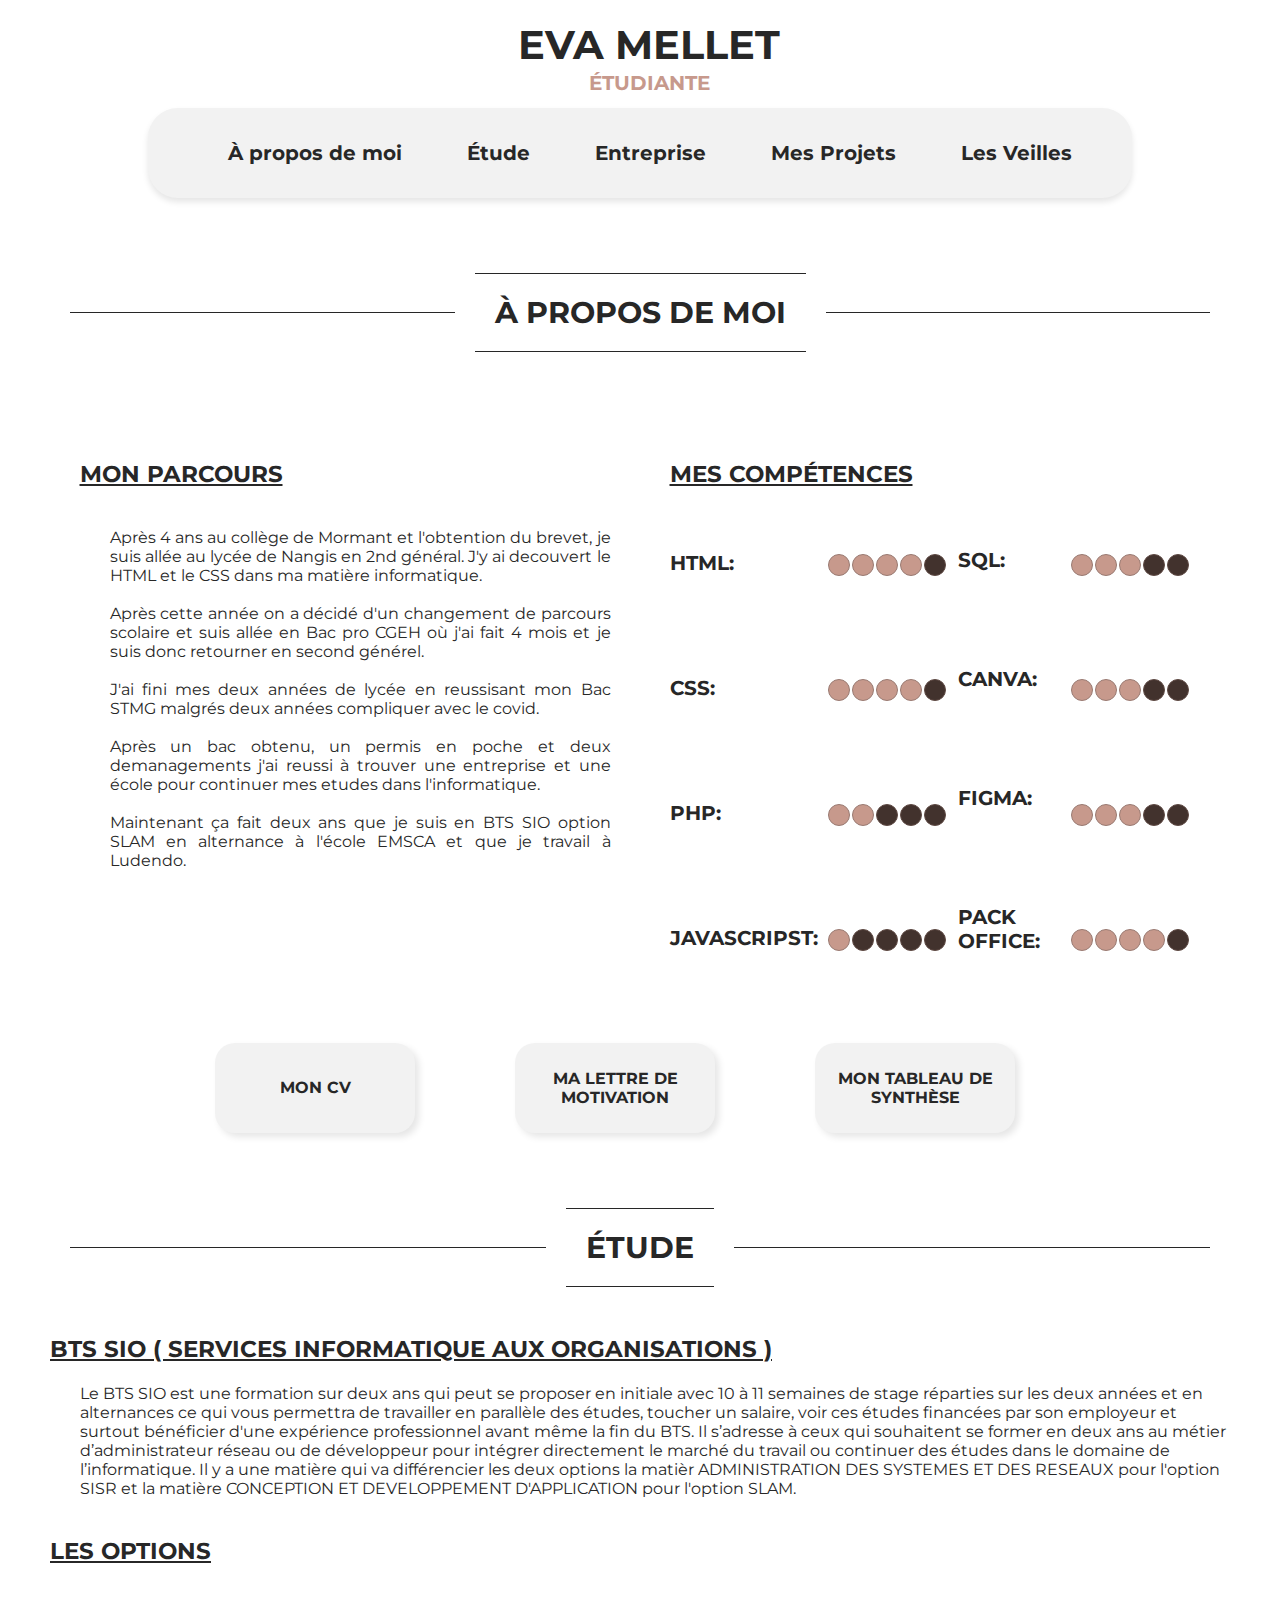
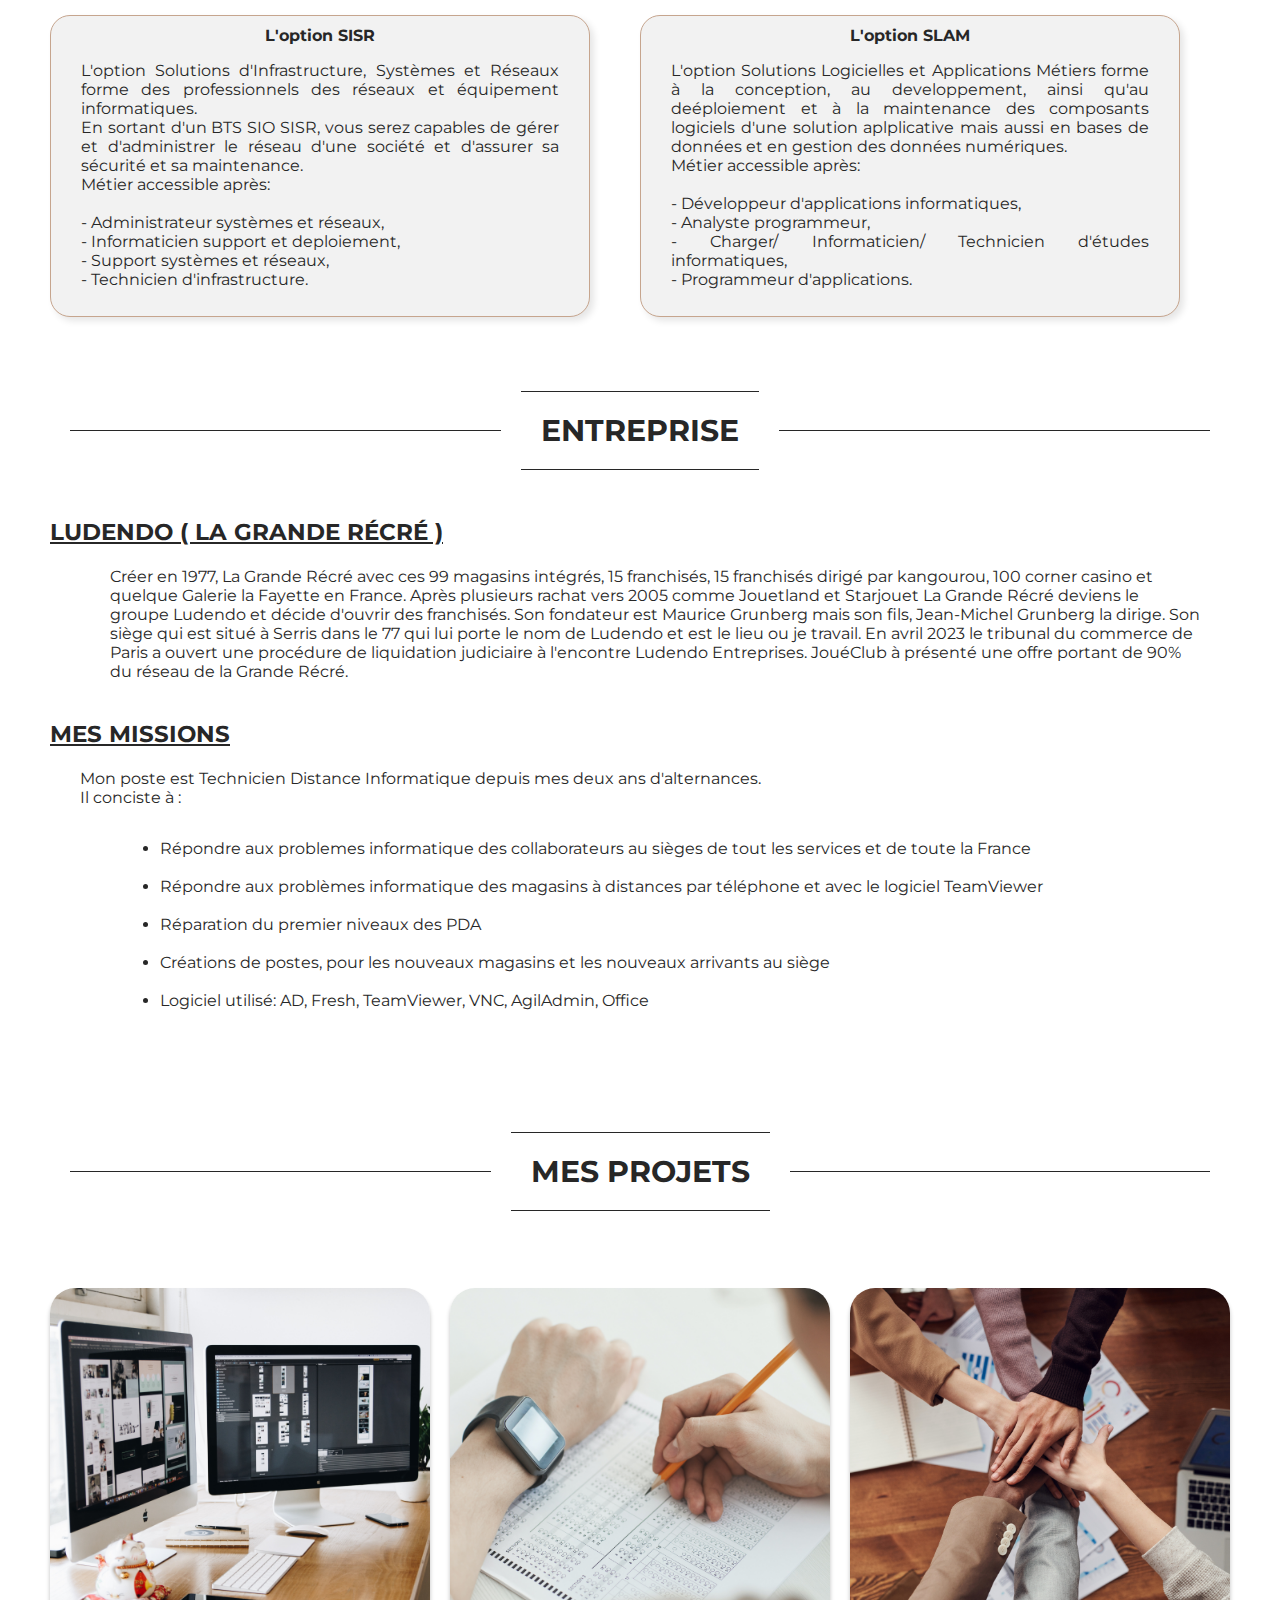
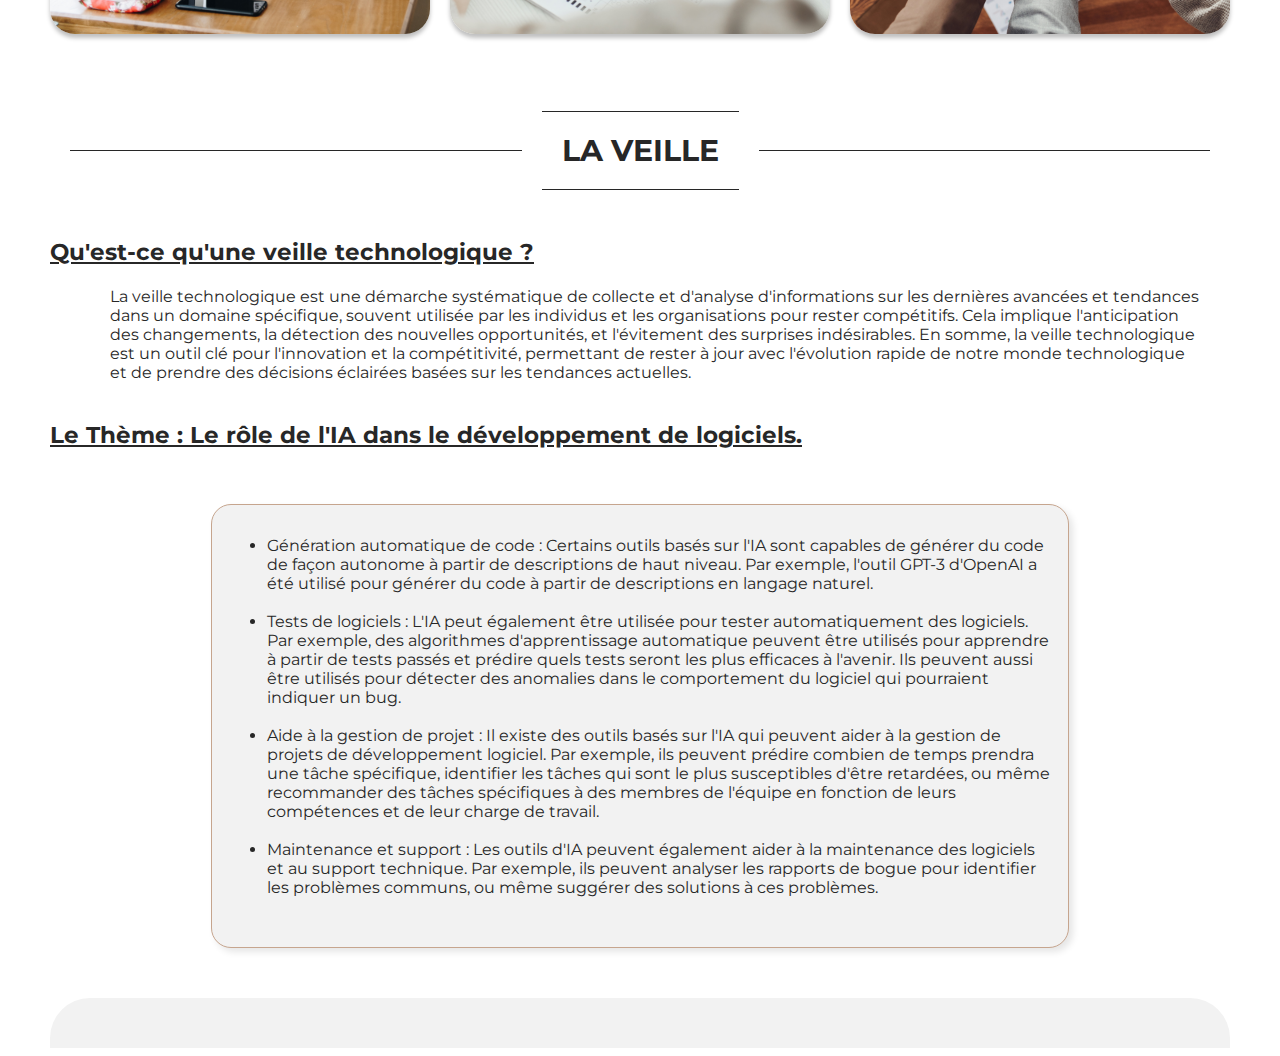
==== commit 78b255d5: "Portfolio" ====
--- a/index.html
+++ b/index.html
@@ -198,21 +198,15 @@
                     <a href="#">L'option SISR</a>
                         <p>L'option Solutions d'Infrastructure, Systèmes et Réseaux forme des professionnels des réseaux et équipement informatiques.<br> En sortant d'un BTS SIO SISR, 
                         vous serez capables de gérer et d'administrer le réseau d'une société et d'assurer sa sécurité et sa maintenance. <br>
-                        Métier accessible après: <br> <br> -Administrateur systèmes et réseaux,<br> -Informaticien support et deploiement, <br>-Support systèmes et réseaux, <br>-Technicien d'infrastructure.</p>
+                        Métier accessible après: <br> <br> - Administrateur systèmes et réseaux,<br> - Informaticien support et deploiement, <br>- Support systèmes et réseaux, <br>- Technicien d'infrastructure.</p>
                 </div>
                 <div class="option">
                     <a href="#">L'option SLAM</a>
                         <p>L'option Solutions Logicielles et Applications Métiers forme à la conception, au developpement, ainsi qu'au deéploiement et à la maintenance des composants logiciels
                             d'une solution aplplicative mais aussi en bases de données et en gestion des données numériques. <br> Métier accessible après: <br>
-                        </p>
-                        <div class="optionliste">
-                            <ul>
-                                <li>Développeur d'applications informatiques,</li>
-                                <li>Analyste programmeur,</li>
-                                <li>Charger/ Informaticien/ Technicien d'études informatiques,</li>
-                                <li>Programmeur d'applications. </li>
-                            </ul>
-                        </div>       
+
+                            <br> - Développeur d'applications informatiques,<br> - Analyste programmeur,<br> - Charger/ Informaticien/ Technicien d'études informatiques,<br>
+                            - Programmeur d'applications. </p>
                 </div>
             </div>
         </div>
@@ -244,7 +238,7 @@
                             <li>Répondre aux problèmes informatique des magasins à distances par téléphone et avec le logiciel TeamViewer</li><br>
                             <li>Réparation du premier niveaux des PDA</li><br>
                             <li>Créations de postes, pour les nouveaux magasins et les nouveaux arrivants au siège</li><br>
-                            <li>logiciel utilisé: AD, Fresh, TeamViewer, VNC, AgilAdmin, Office </li>
+                            <li>Logiciel utilisé: AD, Fresh, TeamViewer, VNC, AgilAdmin, Office </li>
                         </ul>
                     </div>
                 </div>
--- a/css/styles.css
+++ b/css/styles.css
@@ -341,8 +341,6 @@
     color: #272727;
     font-weight: bold;
     font-family: 'Montserrat', sans-serif;
-
-
 }
 .option p{
     display: flex;
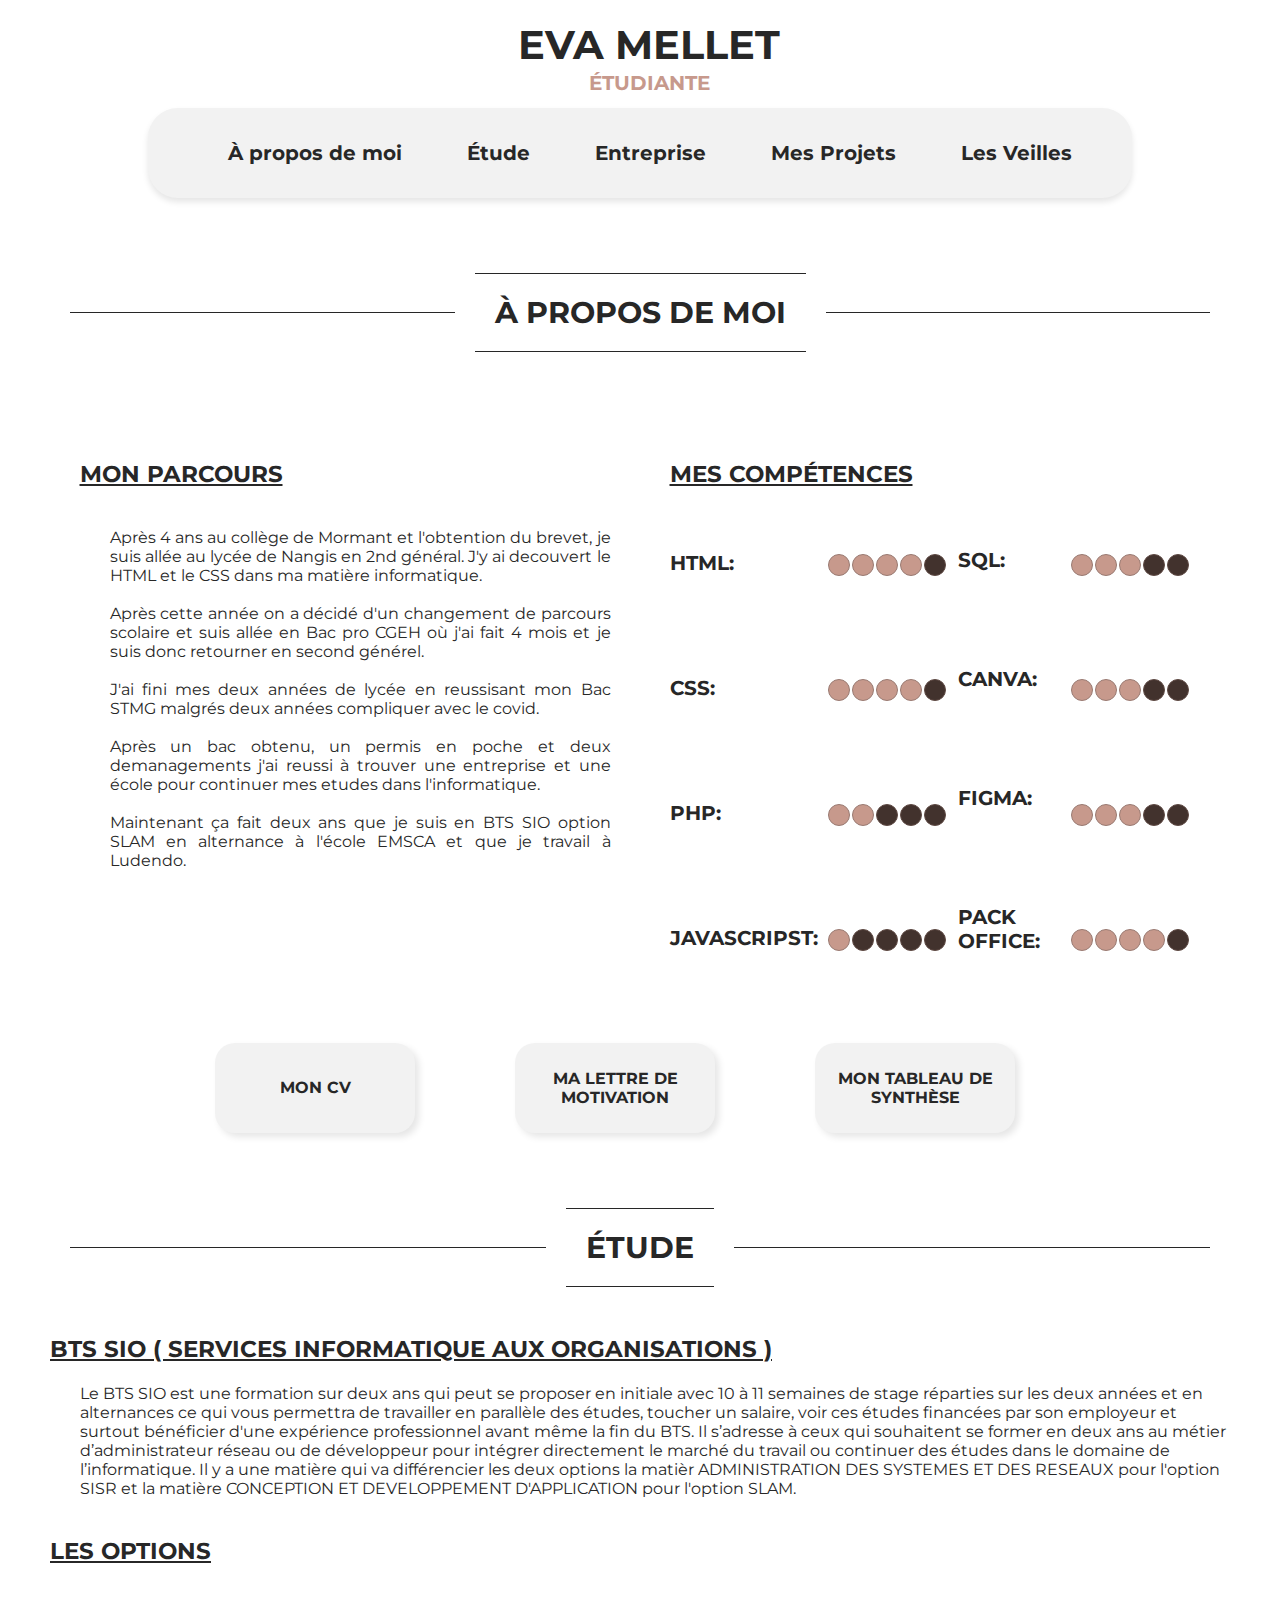
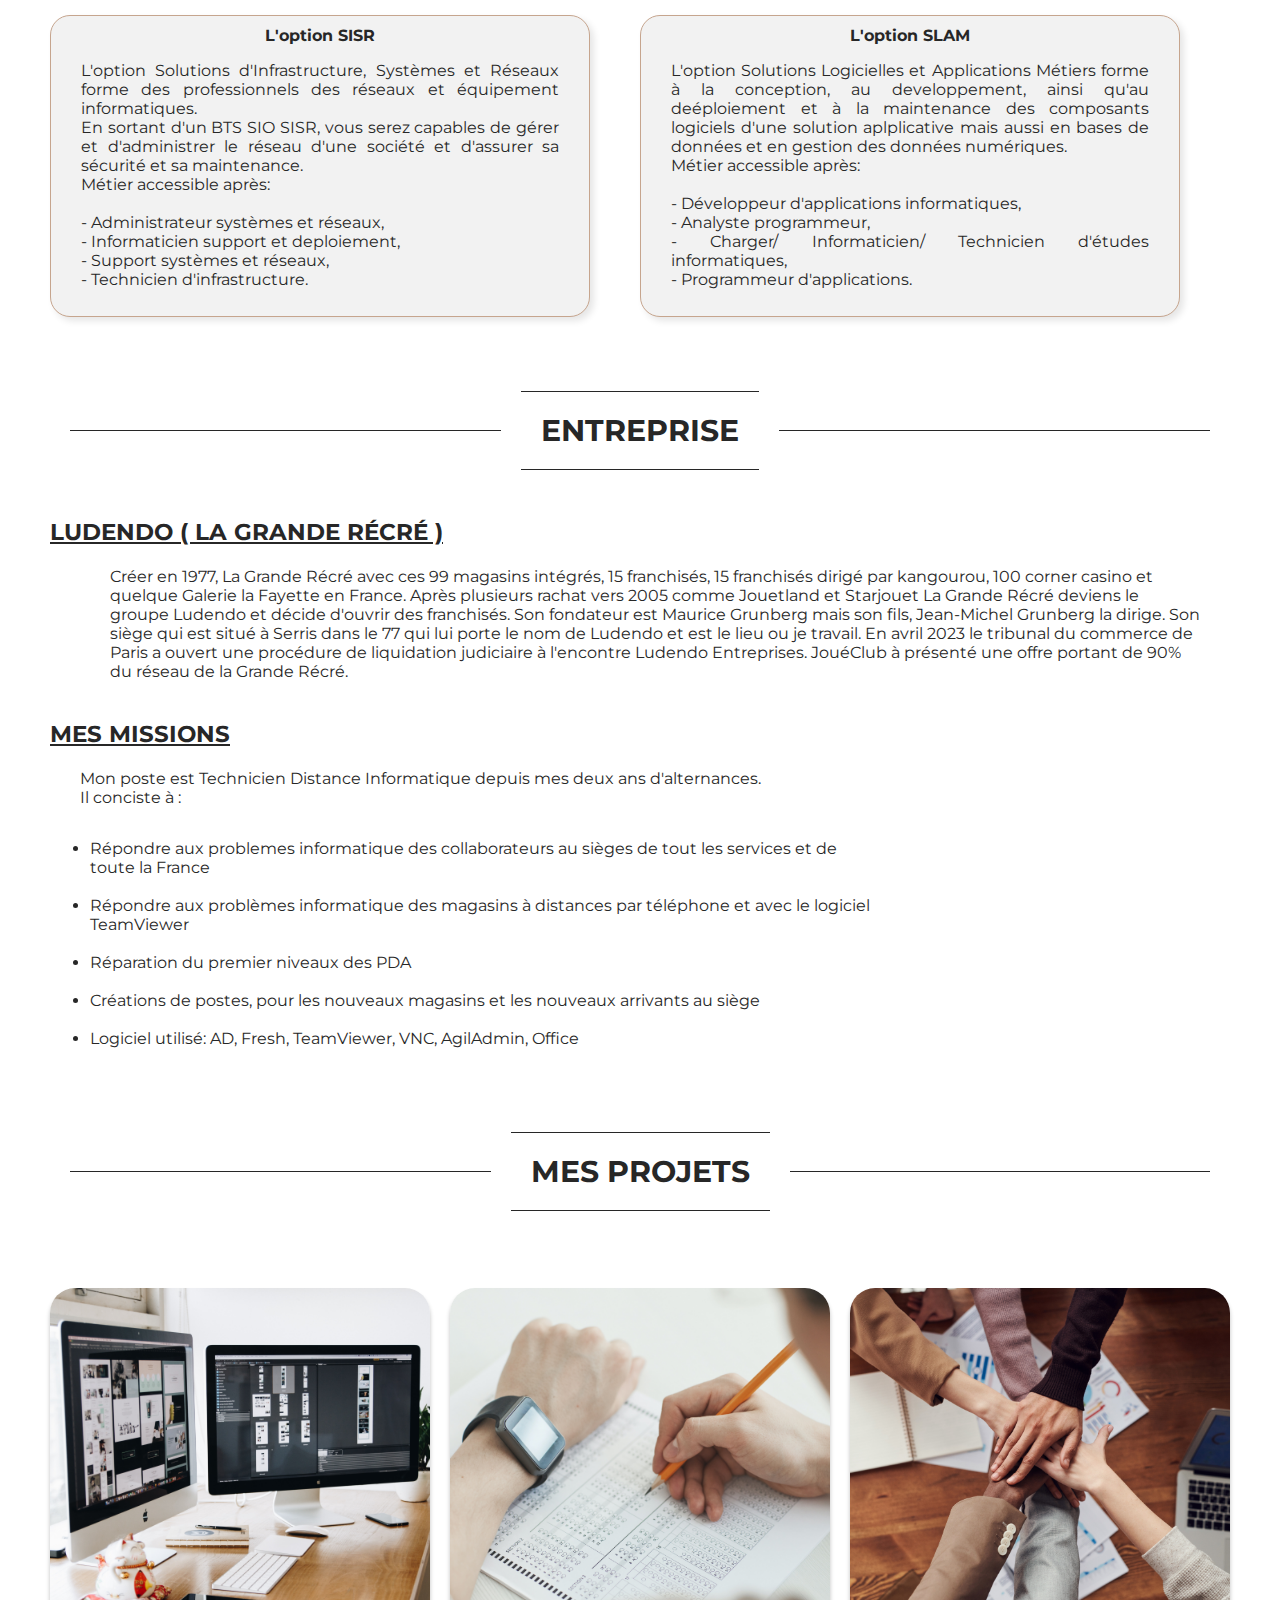
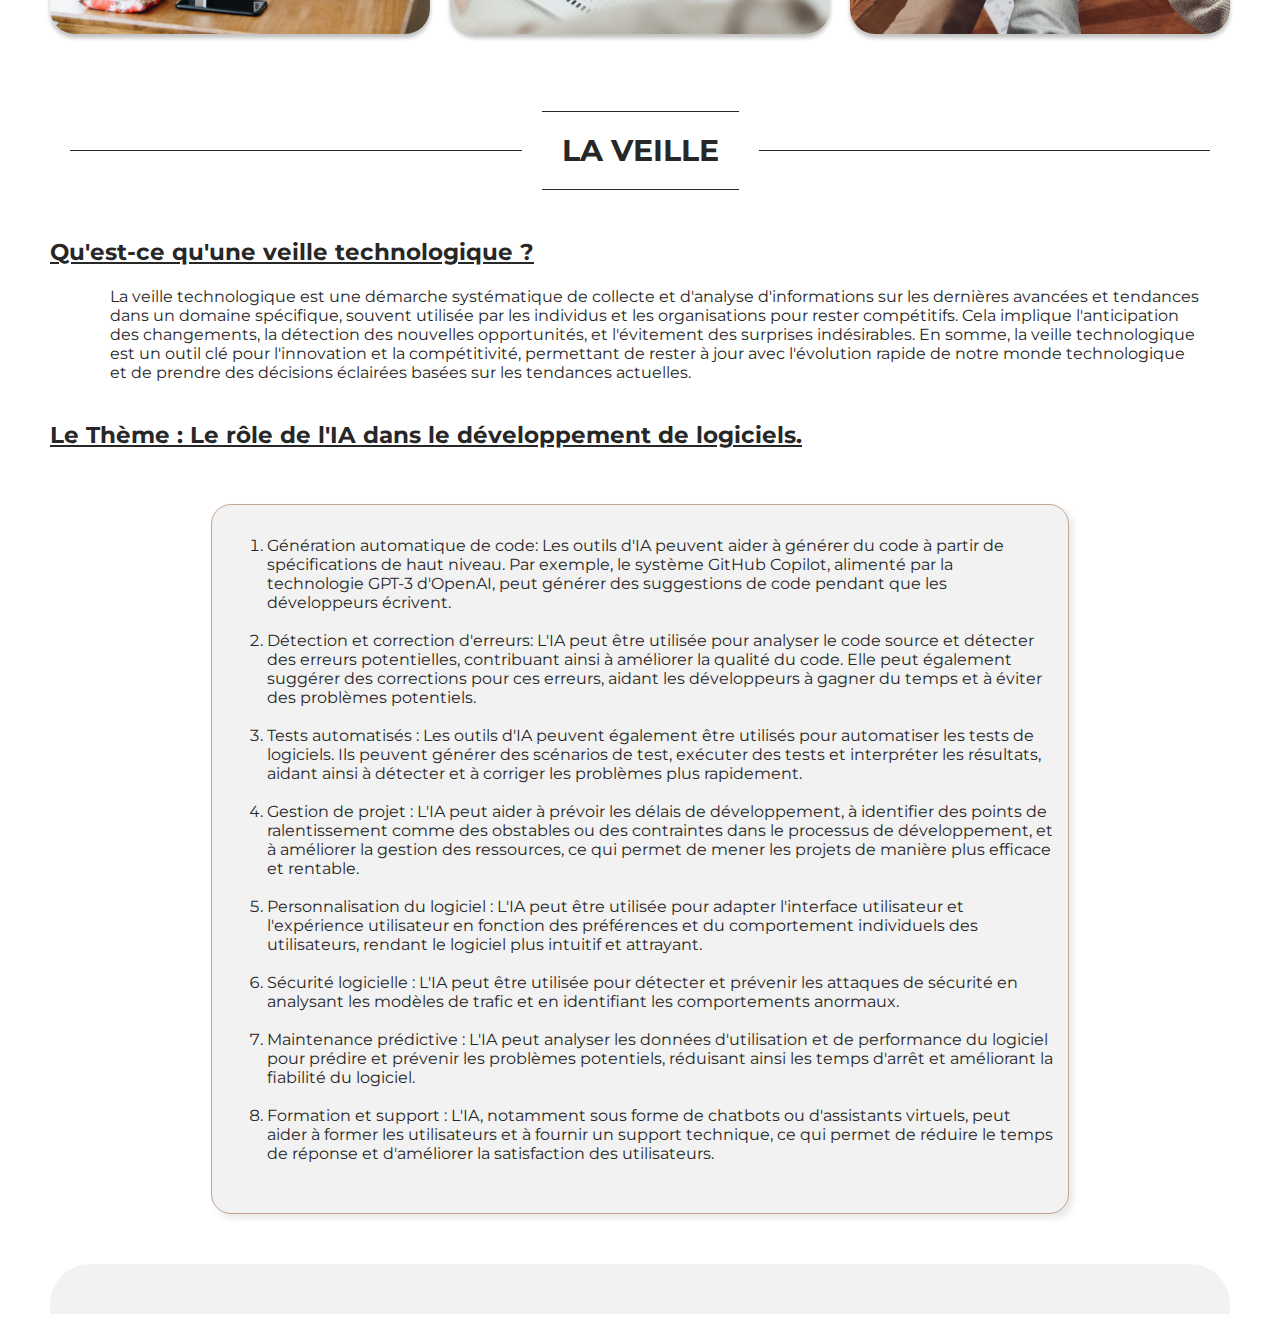
==== commit 8d88a3d1: "Portfolio" ====
--- a/index.html
+++ b/index.html
@@ -296,35 +296,22 @@
             </div>
             <h3>Le Thème : Le rôle de l'IA dans le développement de logiciels.</h3>
             <div class="meslistes">
-                <ul style="list-style: disc" >
-                    <li>Génération automatique de code : Certains outils basés sur l'IA sont capables de générer du code de façon autonome à partir de descriptions de haut niveau. 
-                        Par exemple, l'outil GPT-3 d'OpenAI a été utilisé pour générer du code à partir de descriptions en langage naturel.  </li><br>
-                    <li>Tests de logiciels : L'IA peut également être utilisée pour tester automatiquement des logiciels. Par exemple, des algorithmes d'apprentissage automatique peuvent 
-                        être utilisés pour apprendre à partir de tests passés et prédire quels tests seront les plus efficaces à l'avenir. Ils peuvent aussi être utilisés pour détecter des 
-                        anomalies dans le comportement du logiciel qui pourraient indiquer un bug.</li><br>
-                    <li>Aide à la gestion de projet : Il existe des outils basés sur l'IA qui peuvent aider à la gestion de projets de développement logiciel. Par exemple, 
-                        ils peuvent prédire combien de temps prendra une tâche spécifique, identifier les tâches qui sont le plus susceptibles d'être retardées, ou même recommander des tâches 
-                        spécifiques à des membres de l'équipe en fonction de leurs compétences et de leur charge de travail.</li><br>
-                    <li>Maintenance et support : Les outils d'IA peuvent également aider à la maintenance des logiciels et au support technique. Par exemple, ils peuvent analyser les 
-                        rapports de bogue pour identifier les problèmes communs, ou même suggérer des solutions à ces problèmes.</li><br> 
-                </ul>
-            </div>
-        </div>
-    </div>
-
-
+                <ol >
+                    <li>Génération automatique de code: Les outils d'IA peuvent aider à générer du code à partir de spécifications de haut niveau. Par exemple, le système GitHub Copilot, alimenté par la technologie GPT-3 d'OpenAI, peut générer des suggestions de code pendant que les développeurs écrivent.</li><br>
+                    <li>Détection et correction d'erreurs: L'IA peut être utilisée pour analyser le code source et détecter des erreurs potentielles, contribuant ainsi à améliorer la qualité du code. Elle peut également suggérer des corrections pour ces erreurs, aidant les développeurs à gagner du temps et à éviter des problèmes potentiels.</li><br>
+                    <li>Tests automatisés : Les outils d'IA peuvent également être utilisés pour automatiser les tests de logiciels. Ils peuvent générer des scénarios de test, exécuter des tests et interpréter les résultats, aidant ainsi à détecter et à corriger les problèmes plus rapidement.</li><br>
+                    <li>Gestion de projet : L'IA peut aider à prévoir les délais de développement, à identifier des points de ralentissement comme des obstables ou des contraintes dans le processus de développement, et à améliorer la gestion des ressources, ce qui permet de mener les projets de manière plus efficace et rentable.</li><br> 
+                    <li>Personnalisation du logiciel : L'IA peut être utilisée pour adapter l'interface utilisateur et l'expérience utilisateur en fonction des préférences et du comportement individuels des utilisateurs, rendant le logiciel plus intuitif et attrayant.</li><br>
+                    <li>Sécurité logicielle : L'IA peut être utilisée pour détecter et prévenir les attaques de sécurité en analysant les modèles de trafic et en identifiant les comportements anormaux.</li><br>
+                    <li>Maintenance prédictive : L'IA peut analyser les données d'utilisation et de performance du logiciel pour prédire et prévenir les problèmes potentiels, réduisant ainsi les temps d'arrêt et améliorant la fiabilité du logiciel.</li><br>
+                    <li>Formation et support : L'IA, notamment sous forme de chatbots ou d'assistants virtuels, peut aider à former les utilisateurs et à fournir un support technique, ce qui permet de réduire le temps de réponse et d'améliorer la satisfaction des utilisateurs.</li><br>
+                </ol>
+            </div>
+        </div>
+    </div>
 </body>
 <footer>
     <div class="pourlefooter">
-        
     </div>
 </footer>
-
- 
-
-
-
-
-
-
 </html>--- a/css/styles.css
+++ b/css/styles.css
@@ -389,13 +389,6 @@
     background-color: rgb(255, 255, 255);
     flex-direction: row;
     height: 300px;
-}
-.decale{
-    display: flex;
-    background-color: rgb(255, 255, 255);
-    width: 1000px;
-    height: 500px;
-    margin-left: 70px;
 }
 .ecrit{
     display: flex;
@@ -544,14 +537,14 @@
 
 }
 
-.meslistes ul{
-    display: flex;
-    flex-direction: column;
-
+.meslistes ol{
+    display: flex;
+    flex-direction: column;
+    font-family: 'Montserrat', sans-serif;
+    color: #272727;
 }
 
 /*Footer */
-
 .pourlefooter{
     display: flex;
     background-color: #f2f2f2;
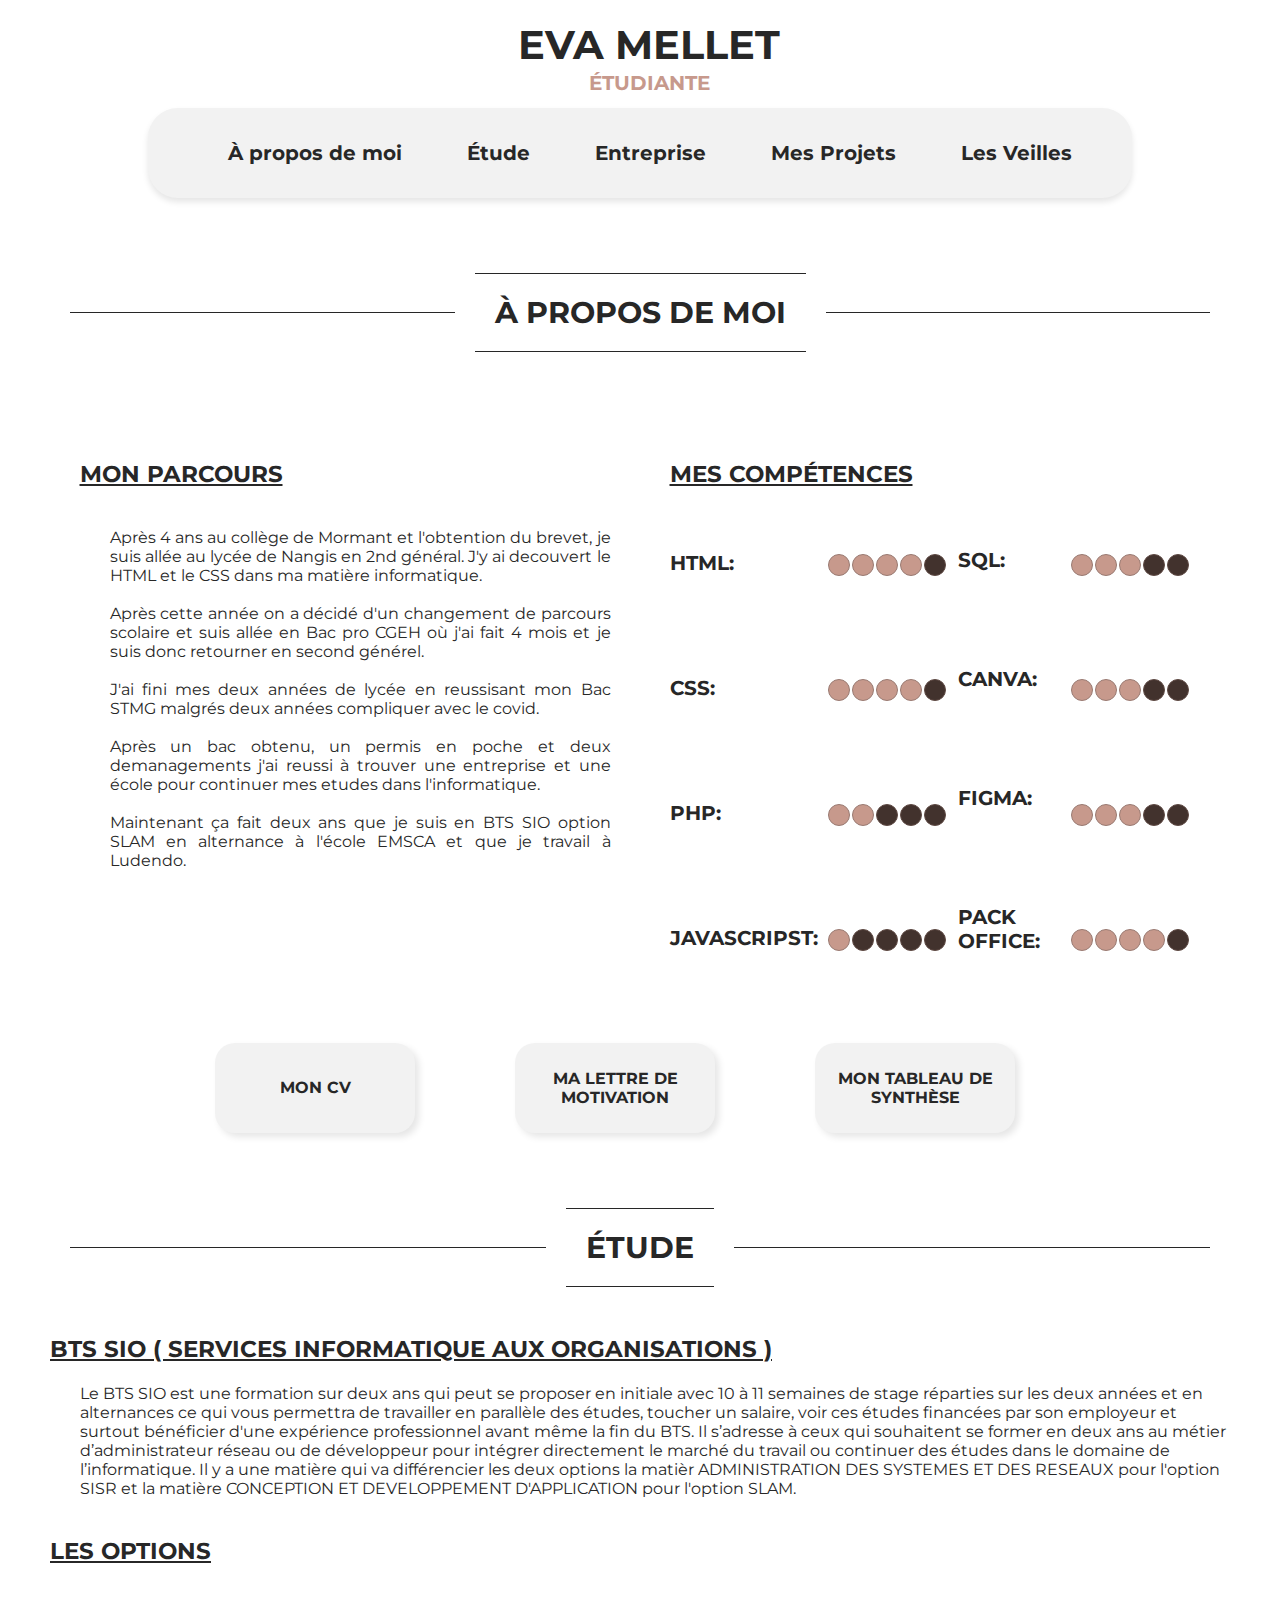
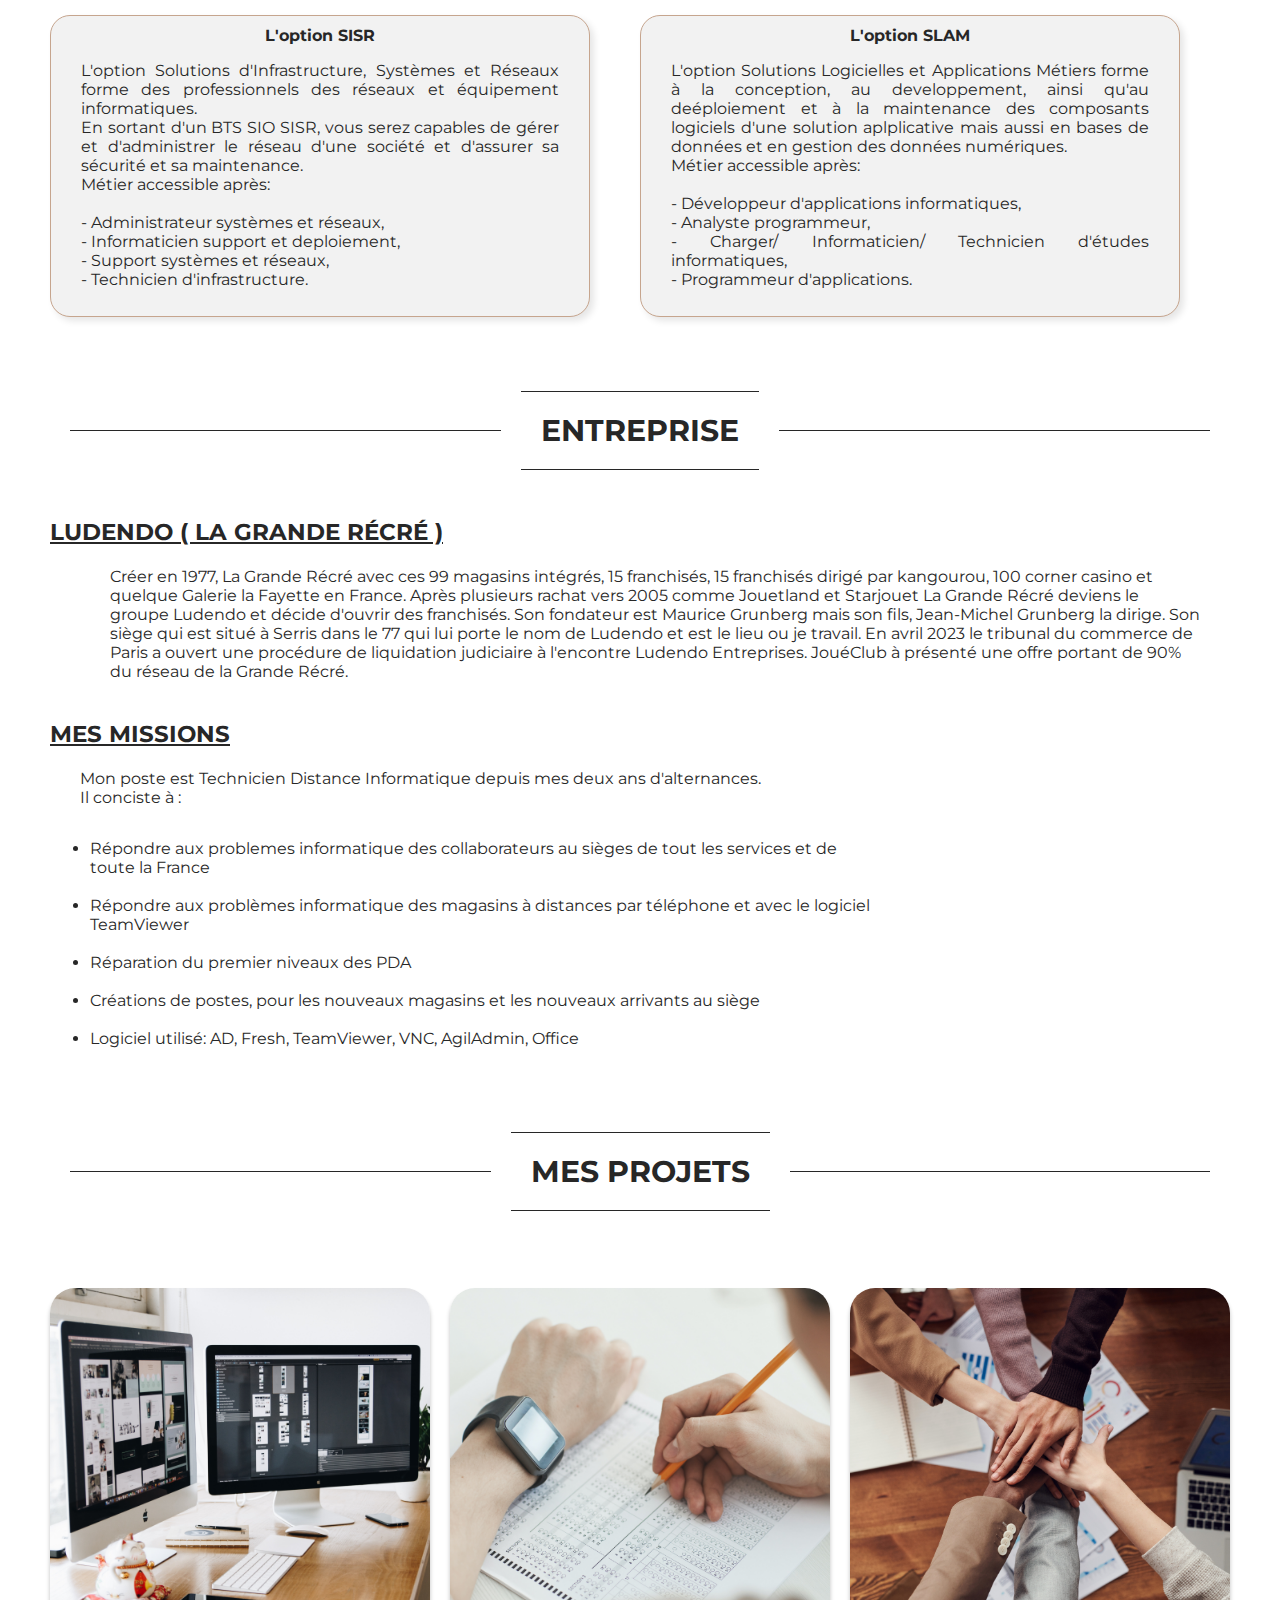
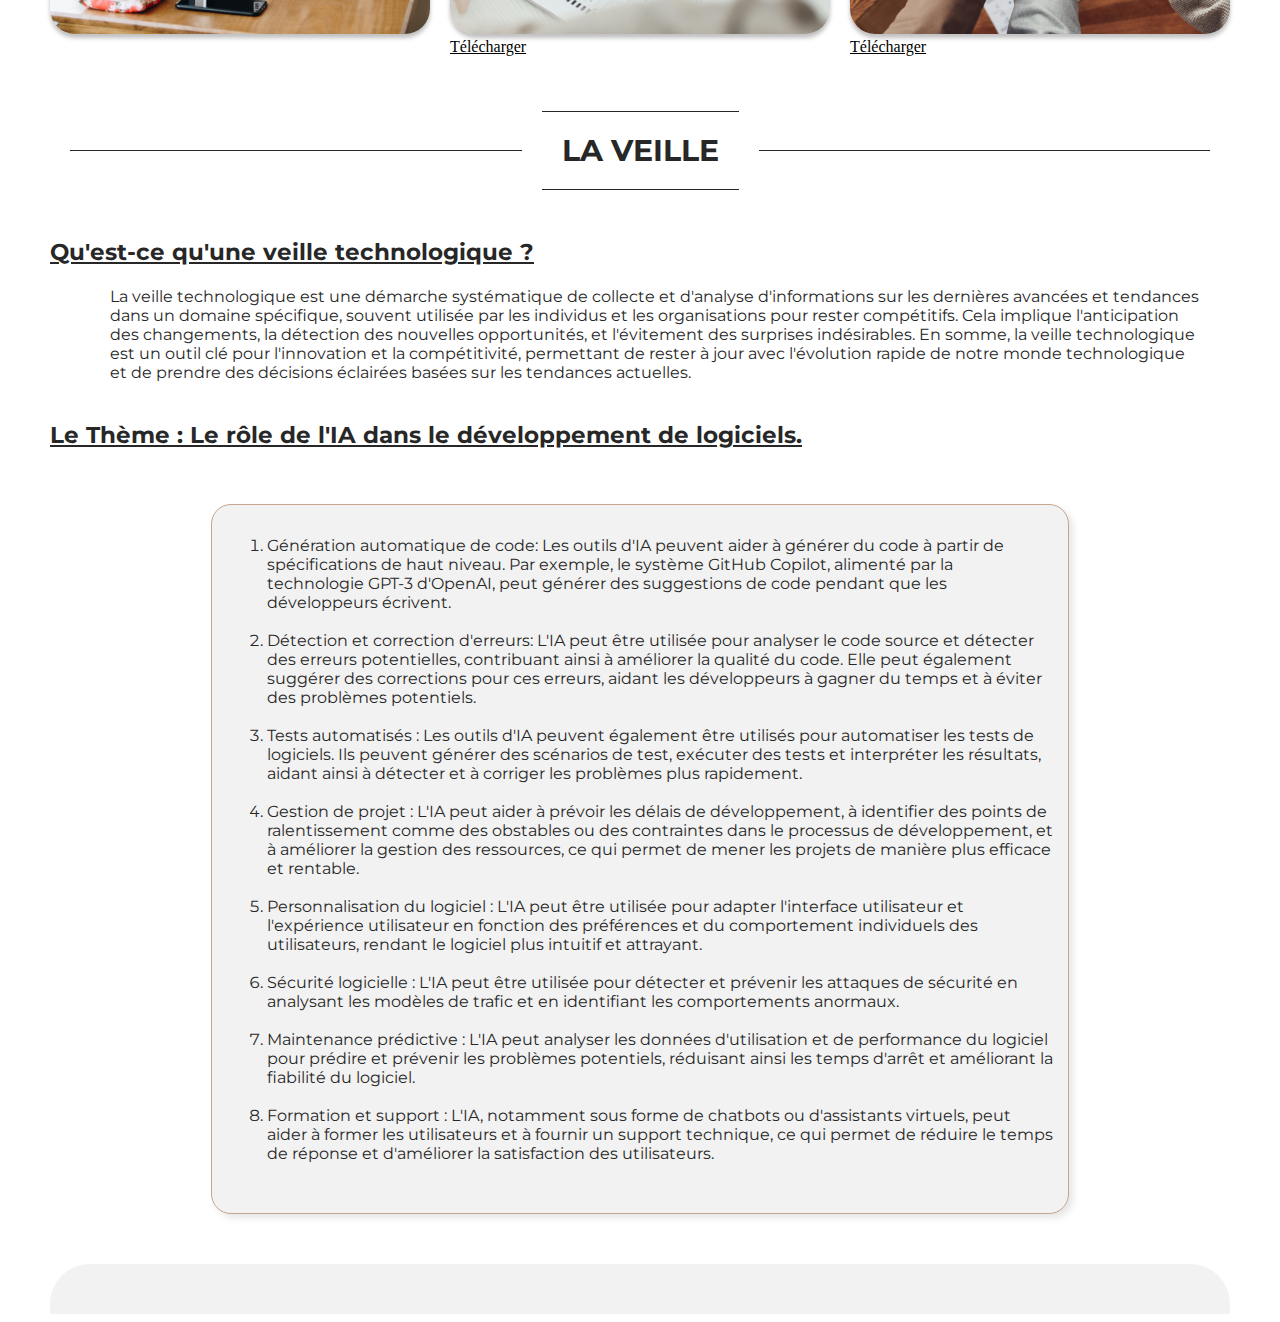
==== commit 639b632e: "Portfolio" ====
--- a/index.html
+++ b/index.html
@@ -268,6 +268,7 @@
             <p>Un quiz sur les langages de programmations</p>
         </div> 
         <img src="Images/emquizz.jpg" alt="">
+        <a href="Projets/QUIZEMSCA2.zip" target="_blank"><download></download>Télécharger</a>
     </div>
     <div class="pic">
         <div class="deletebg">
@@ -275,6 +276,7 @@
             <p>Blog de notre Etablissement</p>
         </div> 
         <img src="Images/reaseausocialemsca.jpg" alt="">
+        <a href="Projets/EMSCANETWORK.zip" target="_blank"><download></download>Télécharger</a>
     </div>
 
 </div>
--- a/css/styles.css
+++ b/css/styles.css
@@ -499,6 +499,9 @@
 .pics-container pic:hover {
     transform: translated(Opx, 0px,Opx) scale3d(1.2, 1.2, 1) rotate(0deg) rotateY (Odeg) rotateZ(0deg) skew (Odeg, Odeg) ;
     transform-style: preserve-3d;
+}
+.pic a{
+    color: black;
 }
 
 /* MA VEILLE*/
